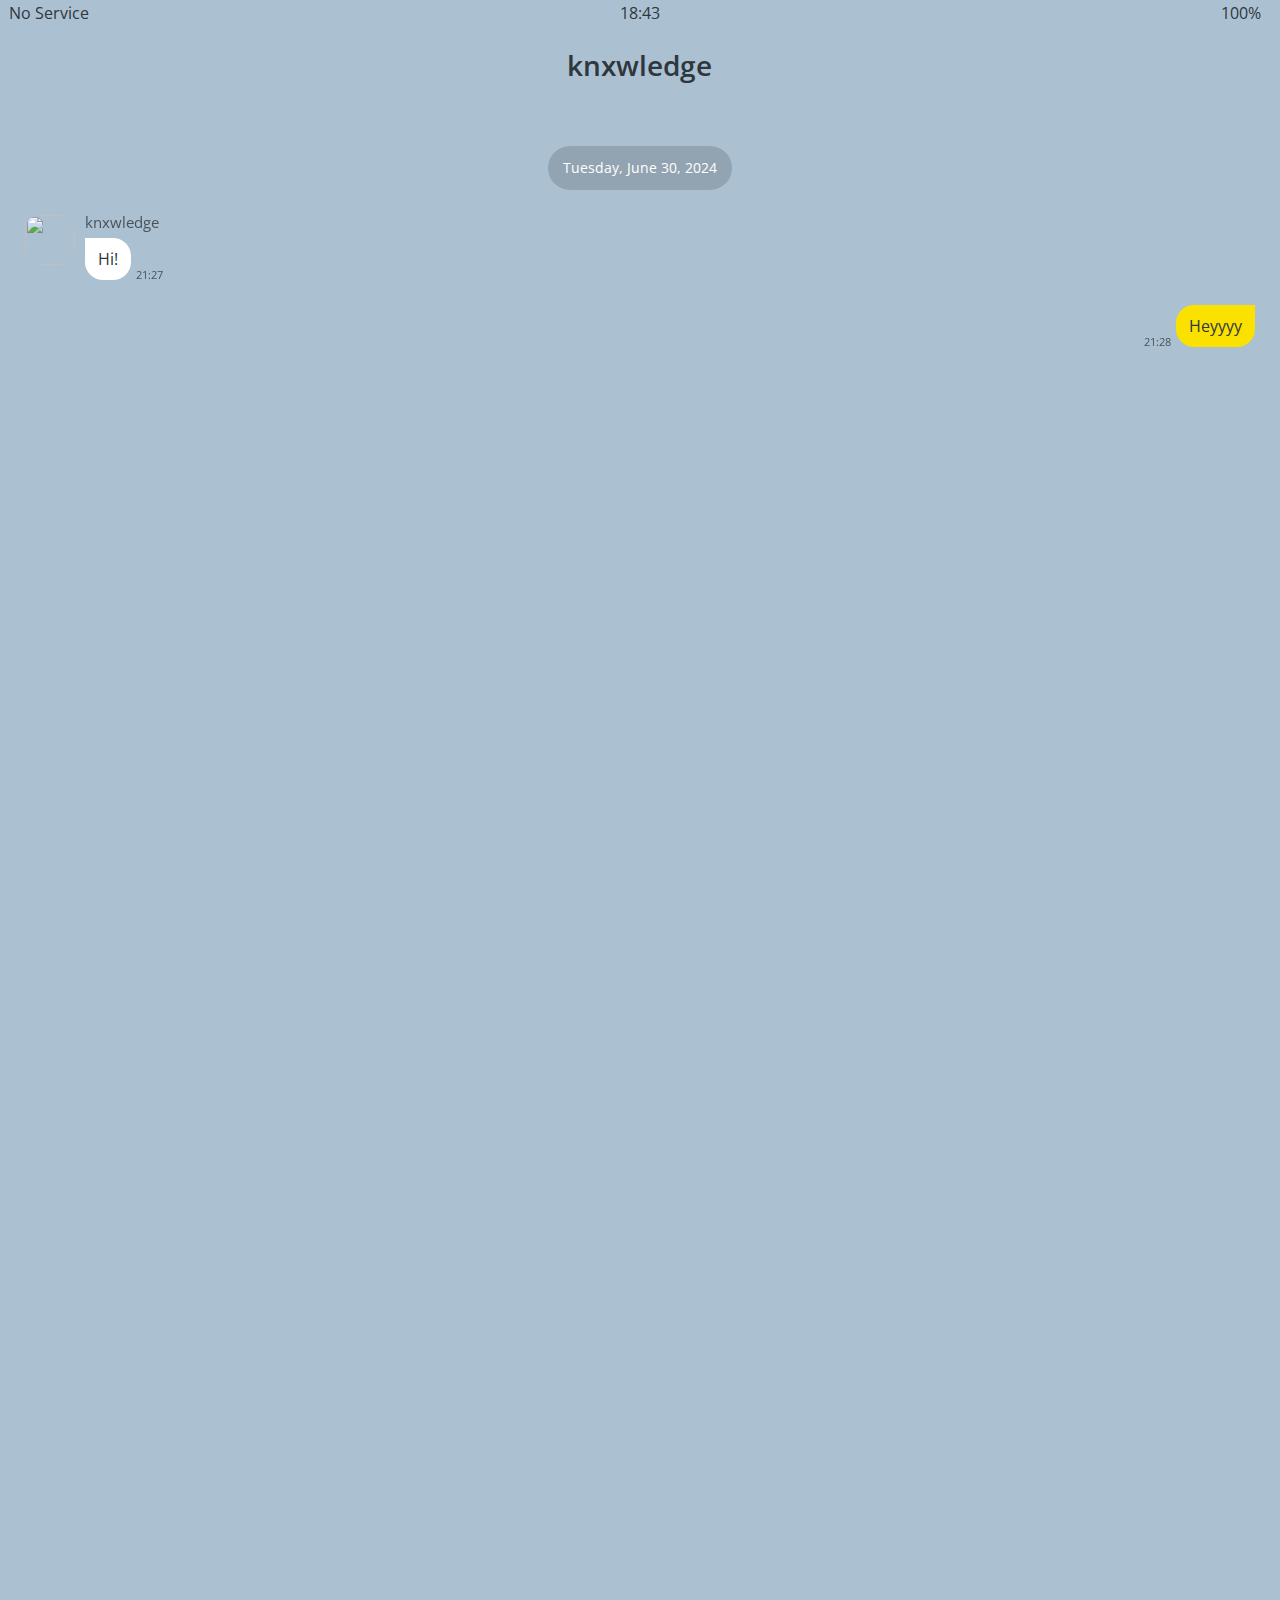
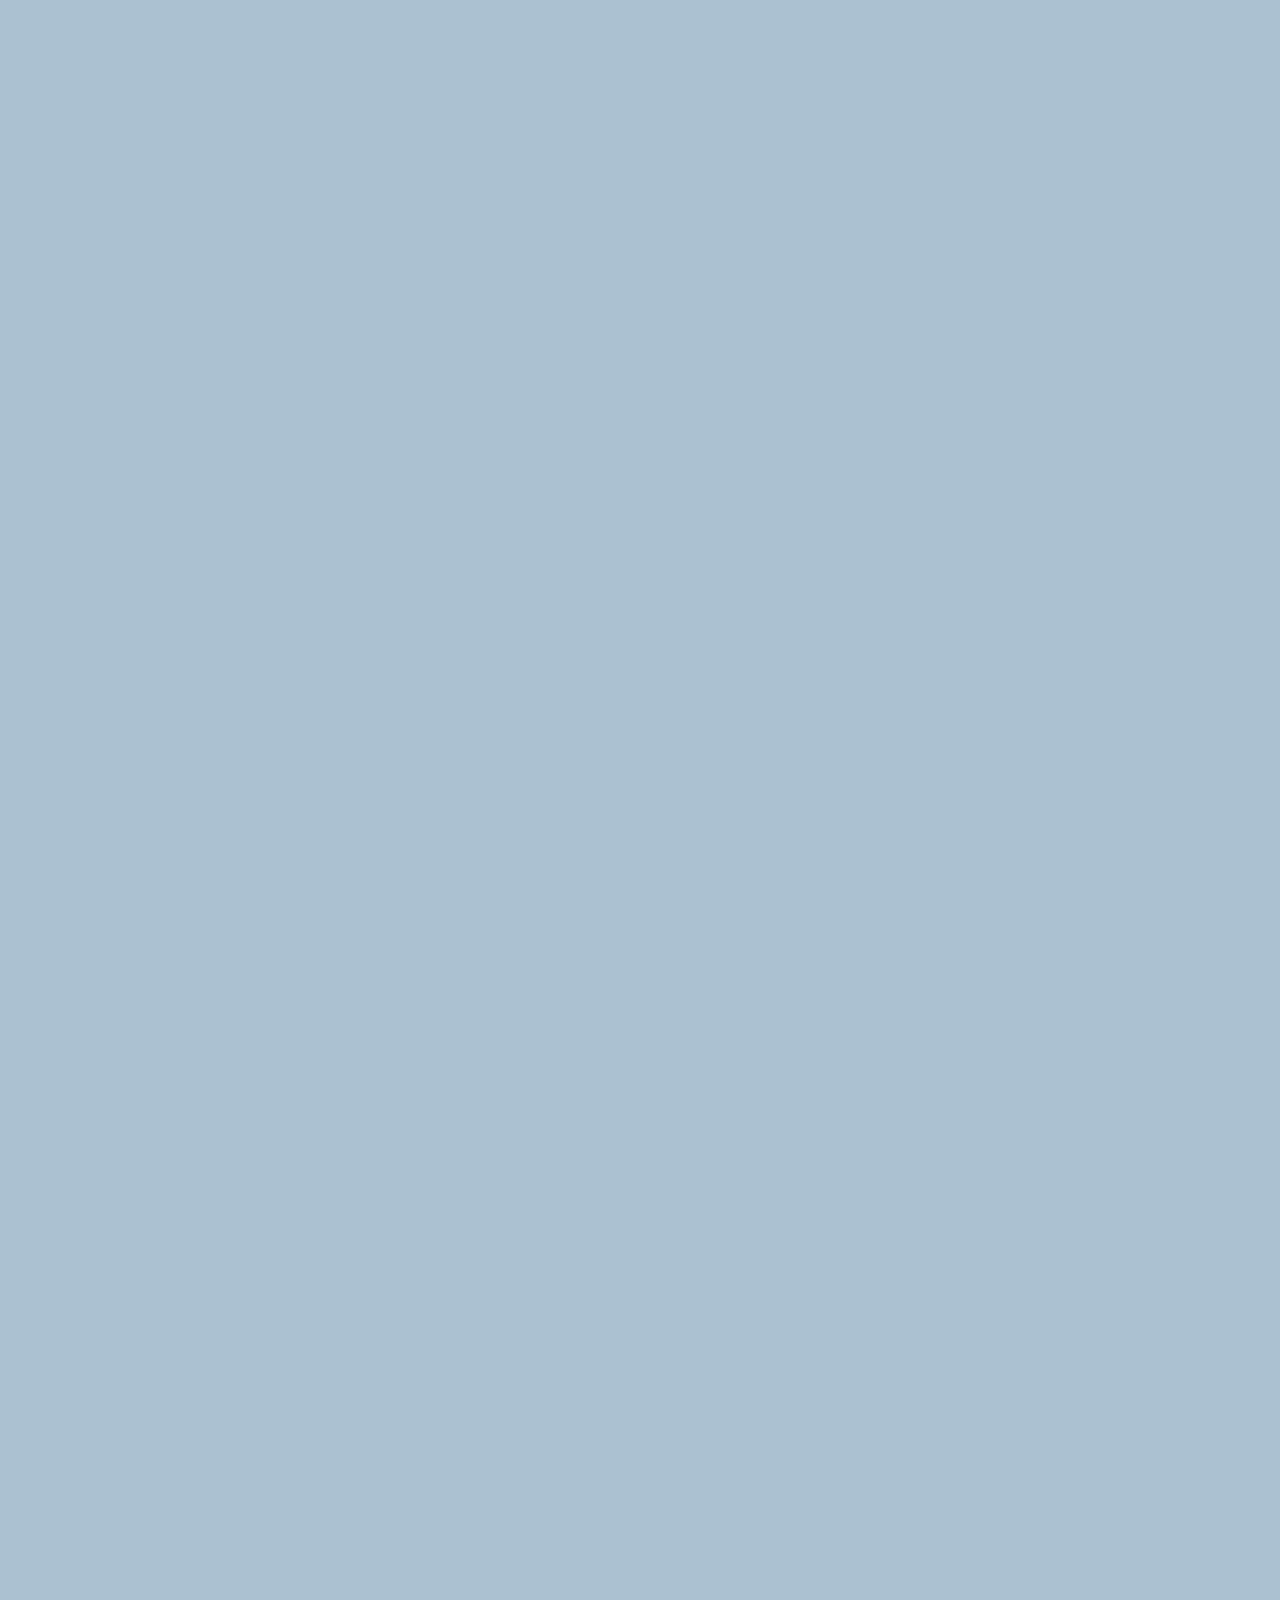
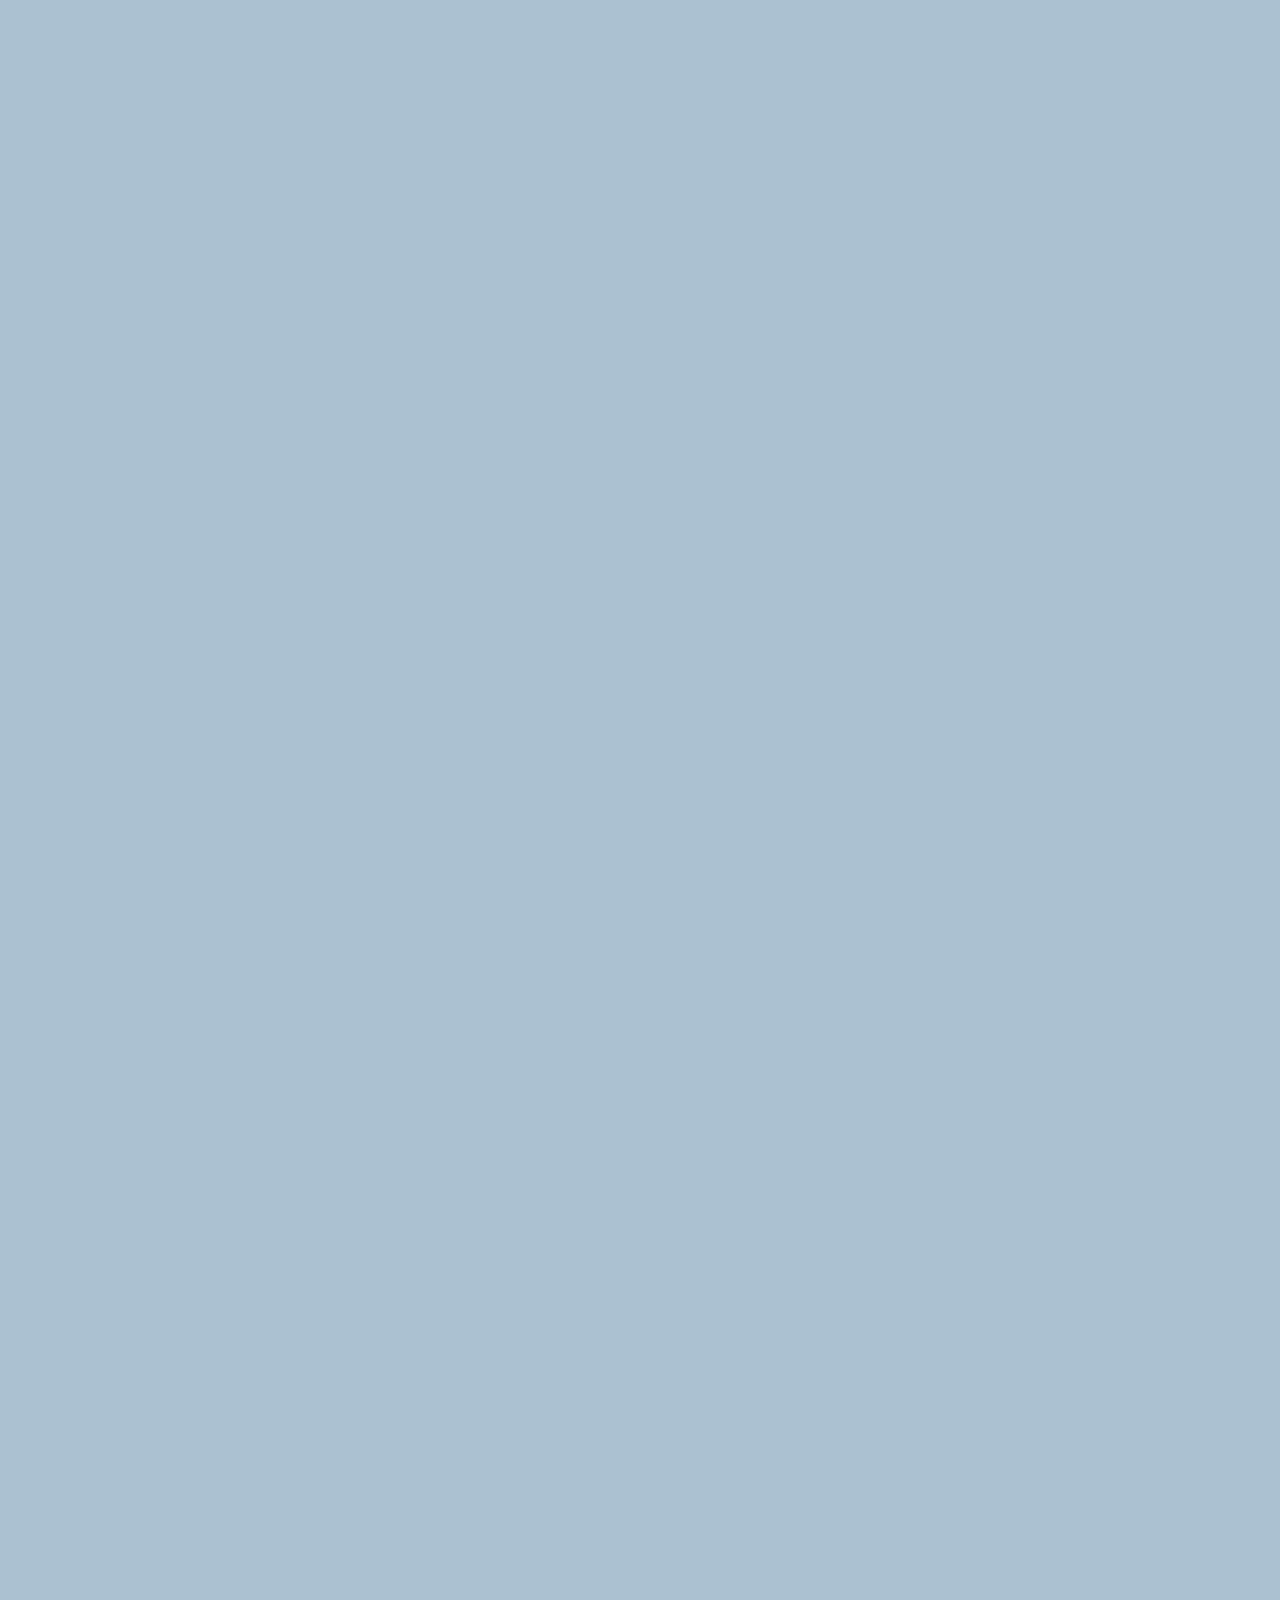
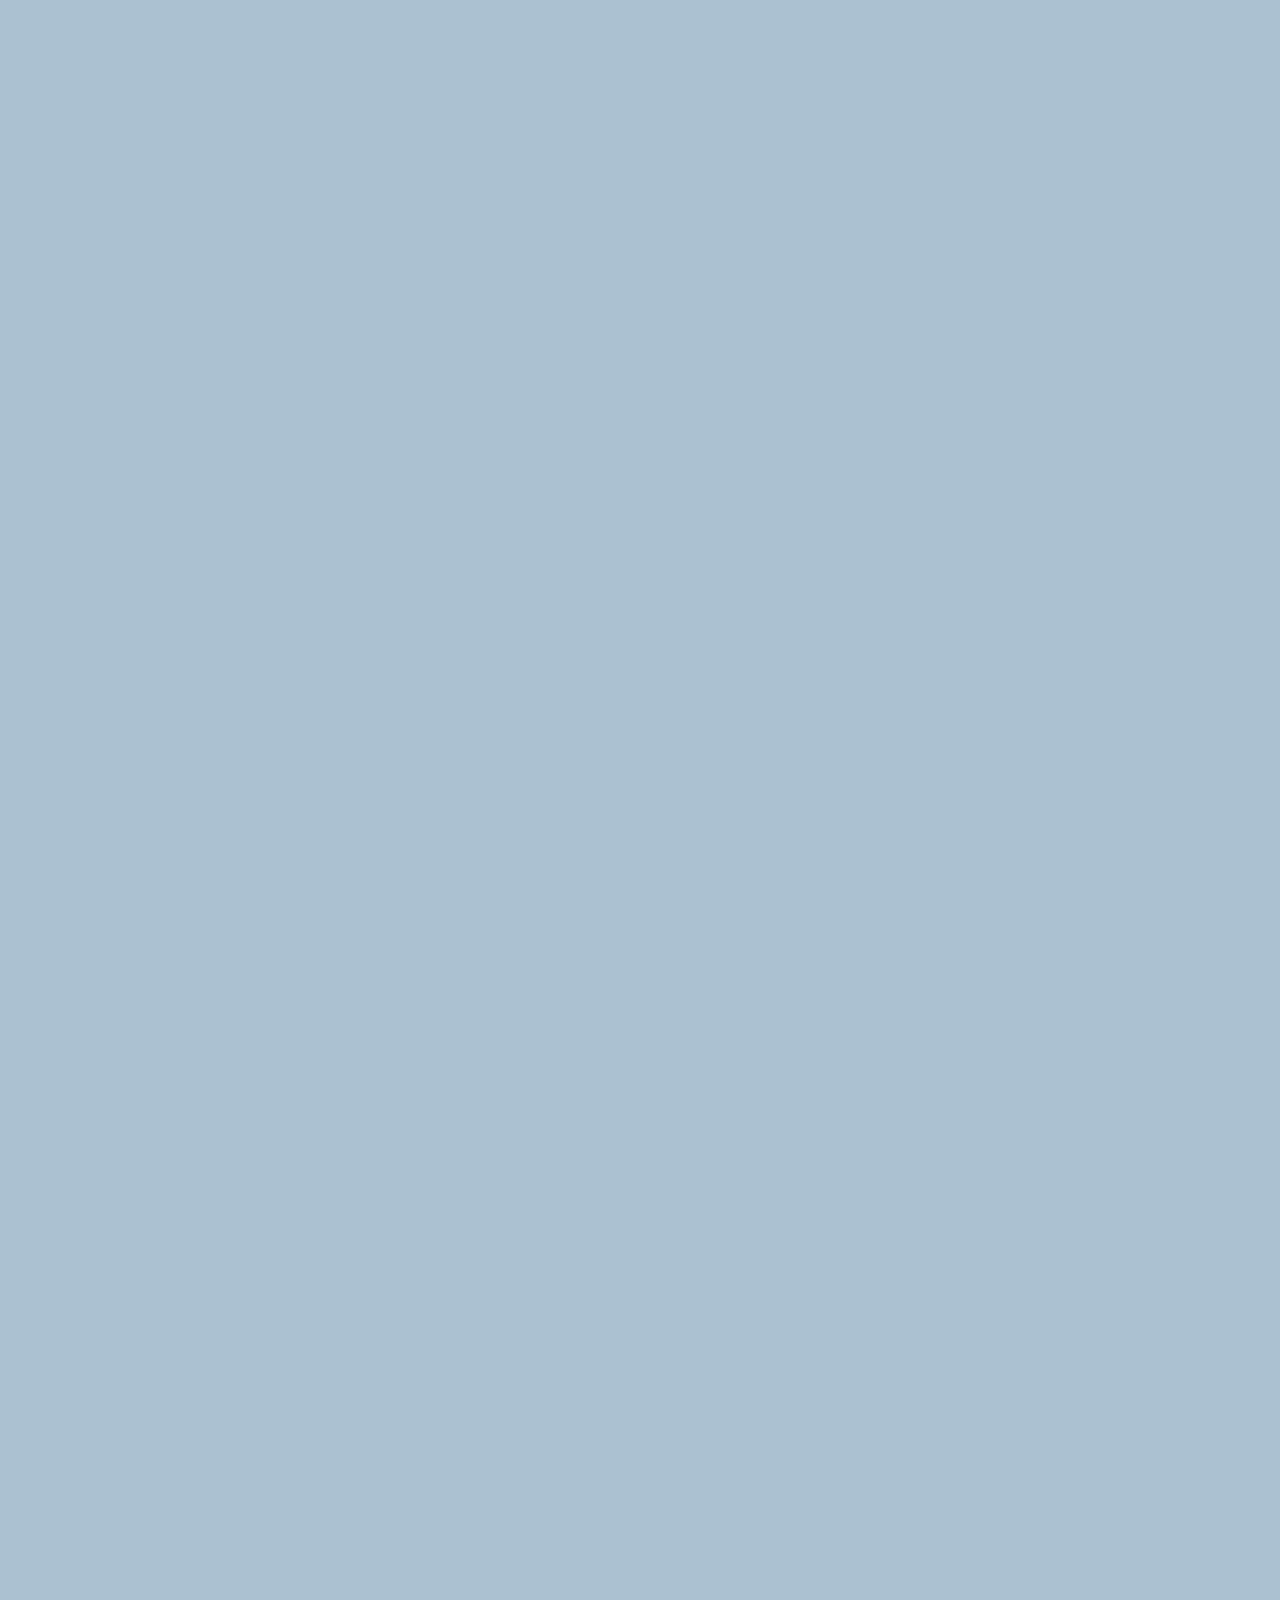
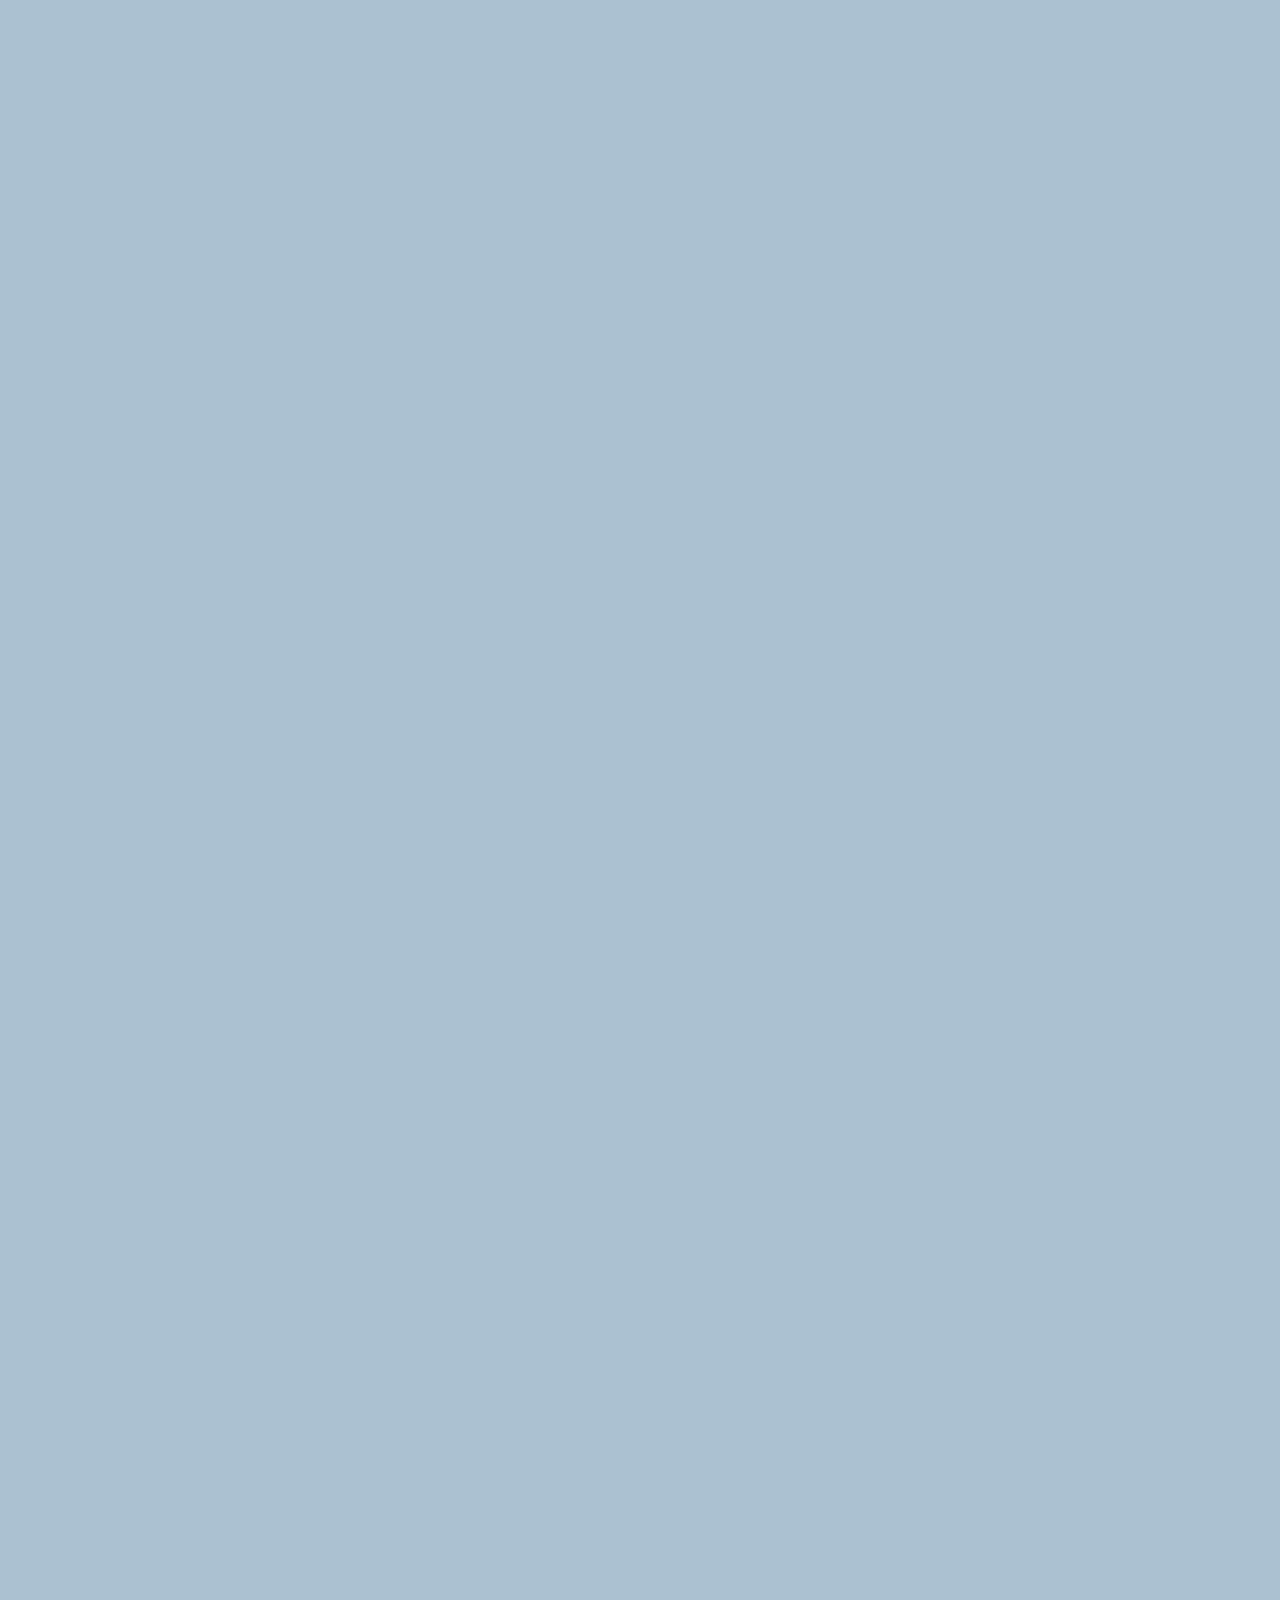
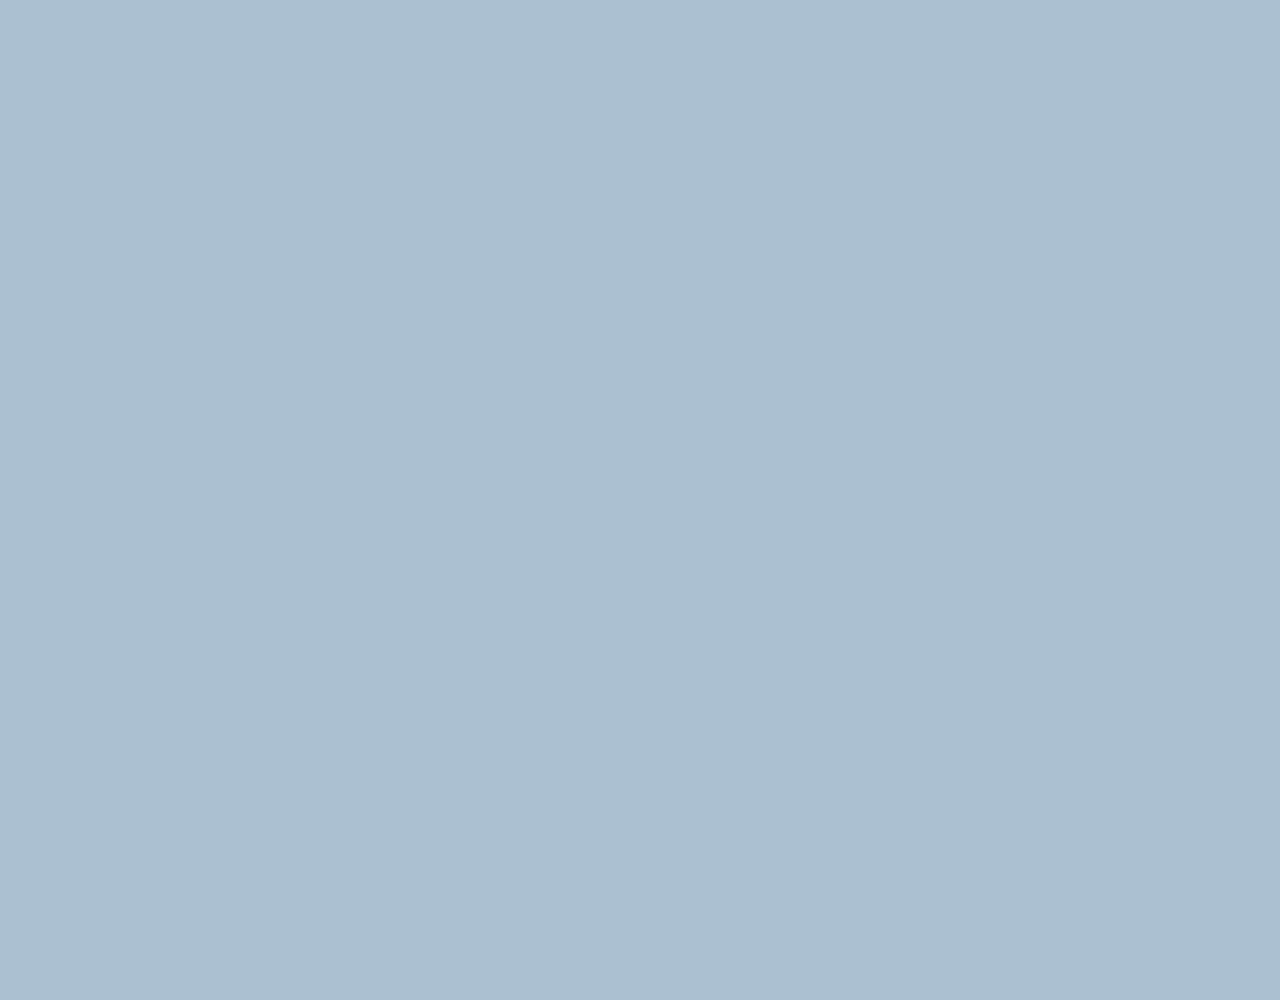
==== chat.html @ a61d0a83 "msg has been made" ====
<!DOCTYPE html>
<html lang="en">
<head>
    <link rel="stylesheet" class="nav" href="css/styles.css">
    <meta charset="UTF-8">
    <meta name="viewport" content="width=device-width, initial-scale=1.0">
    <title>chat - Kokoa Clone</title>
</head>
<body id="chat-screen">
    <div class="status-bar">
        <div class="status-bar__column">
            <span>No Service</span>
            <i class="fa-solid fa-wifi"></i>
    </div>
        <div class="status-bar__column">
            <span>18:43</span>
            <!--real clock-->
        </div>
        <div class="status-bar__column">
            <span>100%</span>
            <i class="fa-solid fa-battery-full fa-lg"></i>
            <i class="fa-solid fa-bolt-lightning"></i>
        </div> 
    </div>

    <header class="alt-header">
        <div class="alt-header__column">
            <a href="javascript:history.back();">
                <i class="fa-solid fa-angle-left fa-2x"></i>
            </a>
        </div>
        <div class="alt-header__column">
            <h1 class="alt-header__title">knxwledge</h1>
        </div>
        <div class="alt-header__column">
            <span><i class="fa-solid fa-magnifying-glass fa-2x"></i></span>
            <span><i class="fa-solid fa-bars fa-2x"></i></span>
        </div>
    </header>
    <main class="main-screen main-chat">
        <div class="chat__timestamp">
            Tuesday, June 30, 2024
        </div>
        <div class="message-row">
            <img src="http://127.0.0.1:5500/kokoa-clone_practice/screenshots/Knxwledge-Street-Fighter-2000x1270-1-1392x884.jpg">
            <div class="message-row__content">
                <span class="message__author">knxwledge</span>
                <div class="message__info">
                    <span class="message__bubble">Hi!</span>
                    <span class="message__time">21:27</span>
                </div>
            </div>
        </div>

        <div class="message-row message-row--own">
            <div class="message-row__content">
                <div class="message__info">
                    <span class="message__bubble">Heyyyy</span>
                    <span class="message__time">21:28</span>
                </div>
            </div>
        </div>
    </main>


    <script src="https://kit.fontawesome.com/2cb872ecbb.js" 
    crossorigin="anonymous"></script>
</body>
</html>
---- css/styles.css ----
@import url("https://fonts.googleapis.com/css2?family=Open+Sans:ital,wght@0,300..800;1,300..800&display=swap");

@import "reset.css";
@import "variables.css";
/* components */
@import "components/status-bar.css";
@import "components/nav-bar.css";
@import "components/screen-header.css";
@import "components/alt-screen-header.css";
@import "components/user-component.css";
@import "components/badge.css";
@import "components/icon-row.css";
/* screens */
@import "screens/login.css";
@import "screens/friends.css";
@import "screens/find.css";
@import "screens/more.css";
@import "screens/chat.css";
@import "screens/settings.css";

body {
    color: #2e363e;
    font-family: "Open Sans", sans-serif;
}

.main-screen {
    padding: 0px var(--horizontal-space);
}
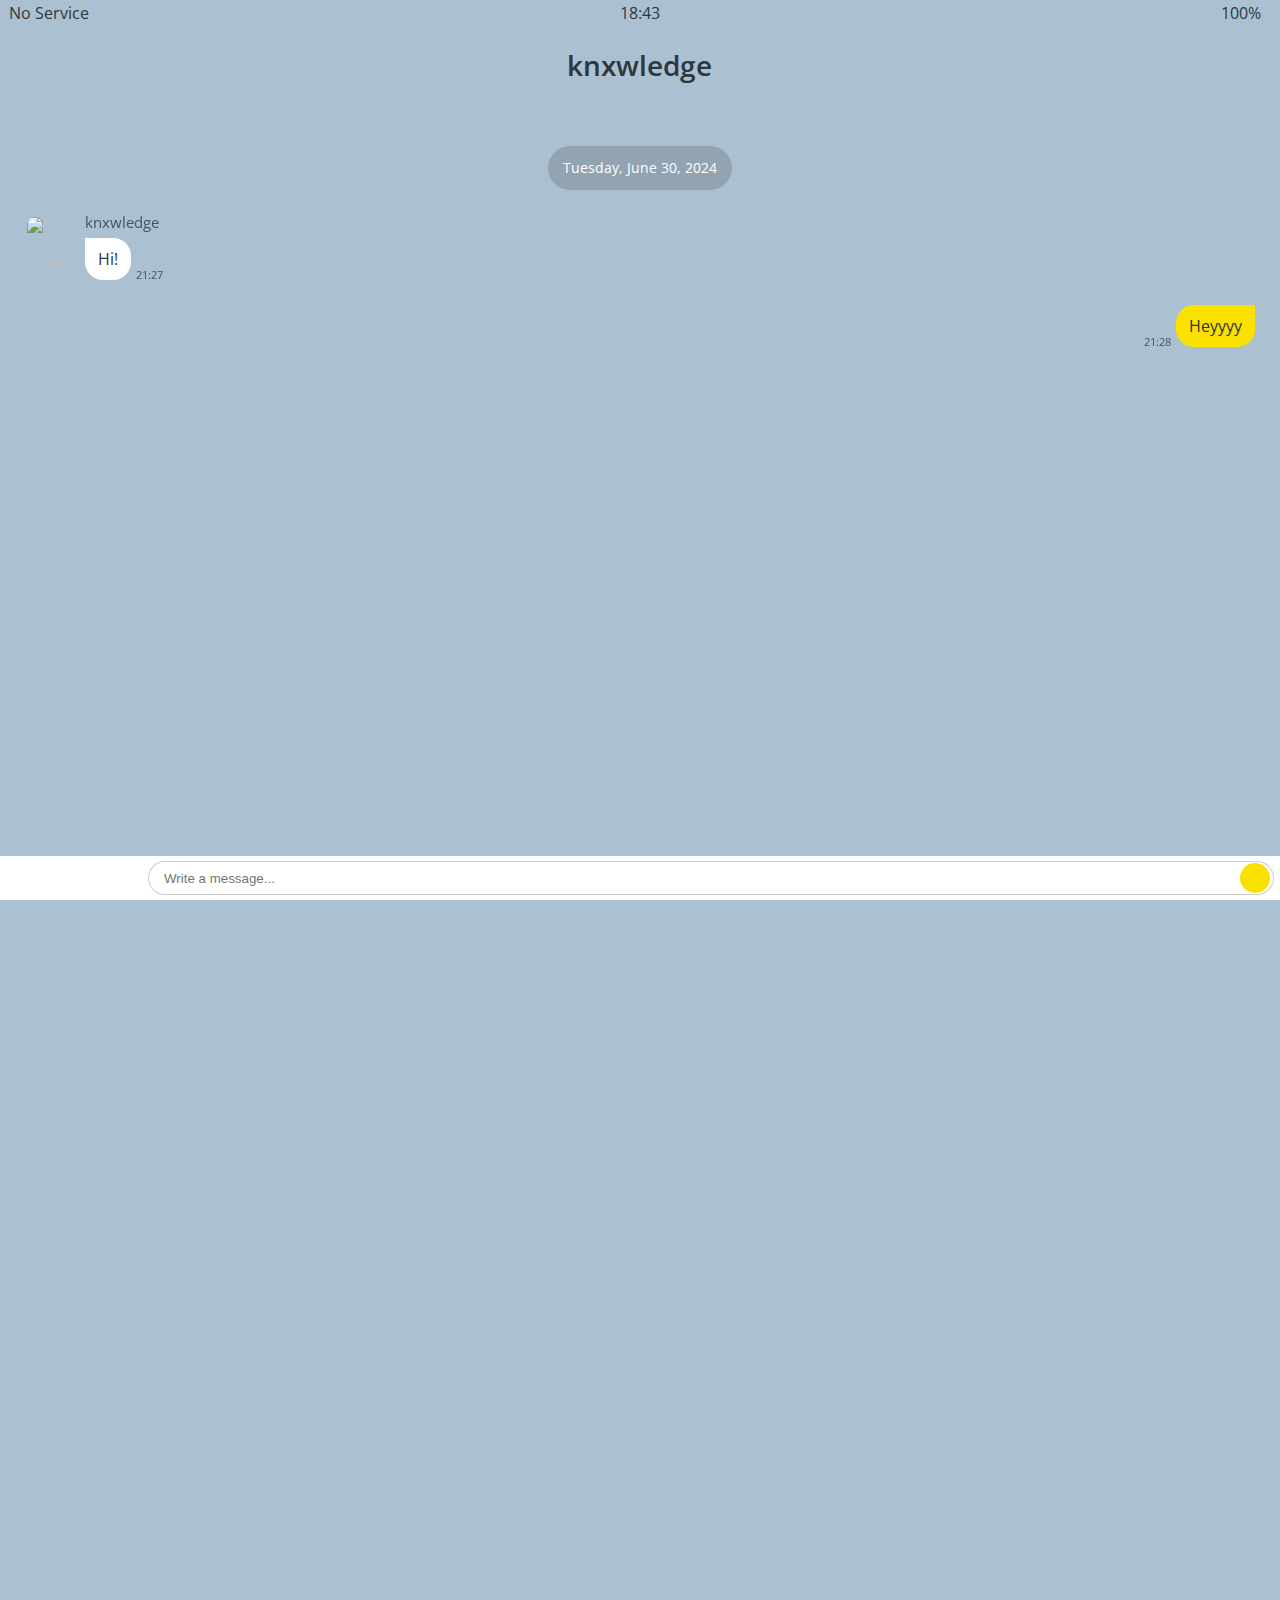
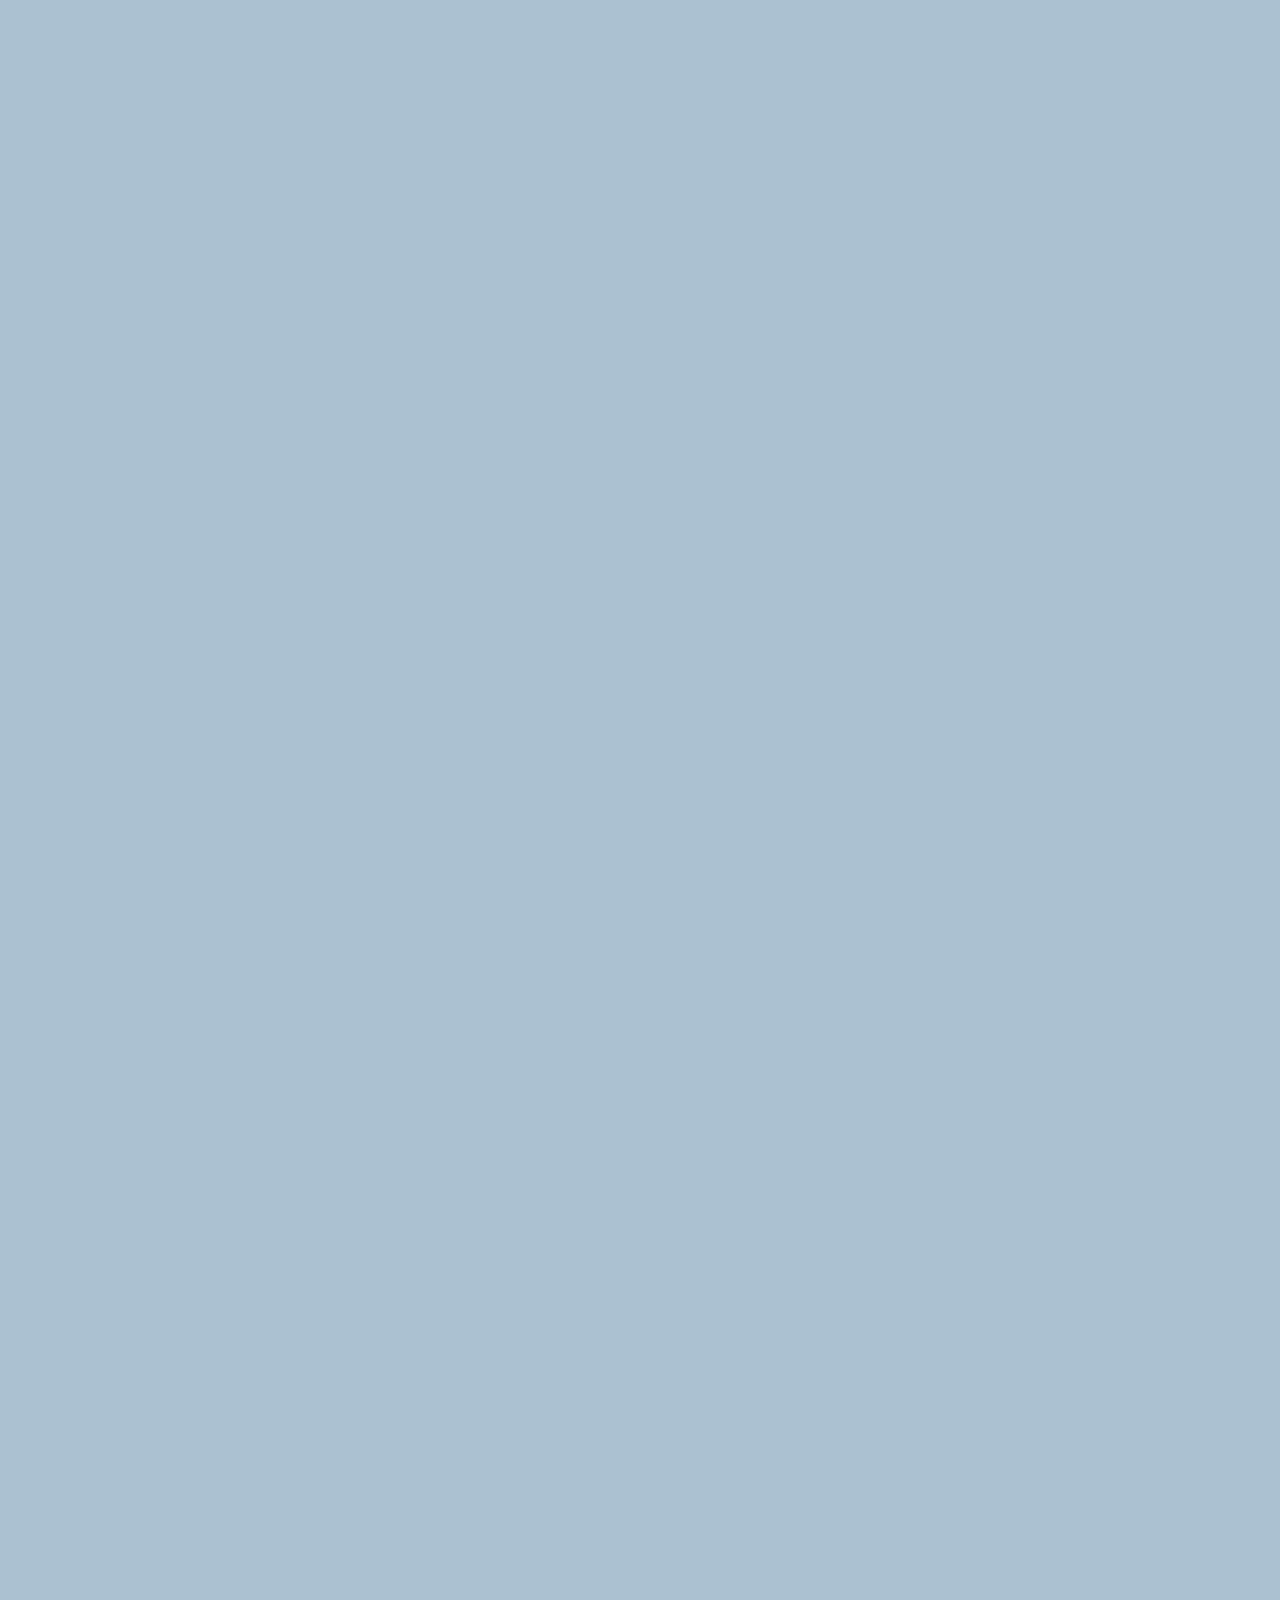
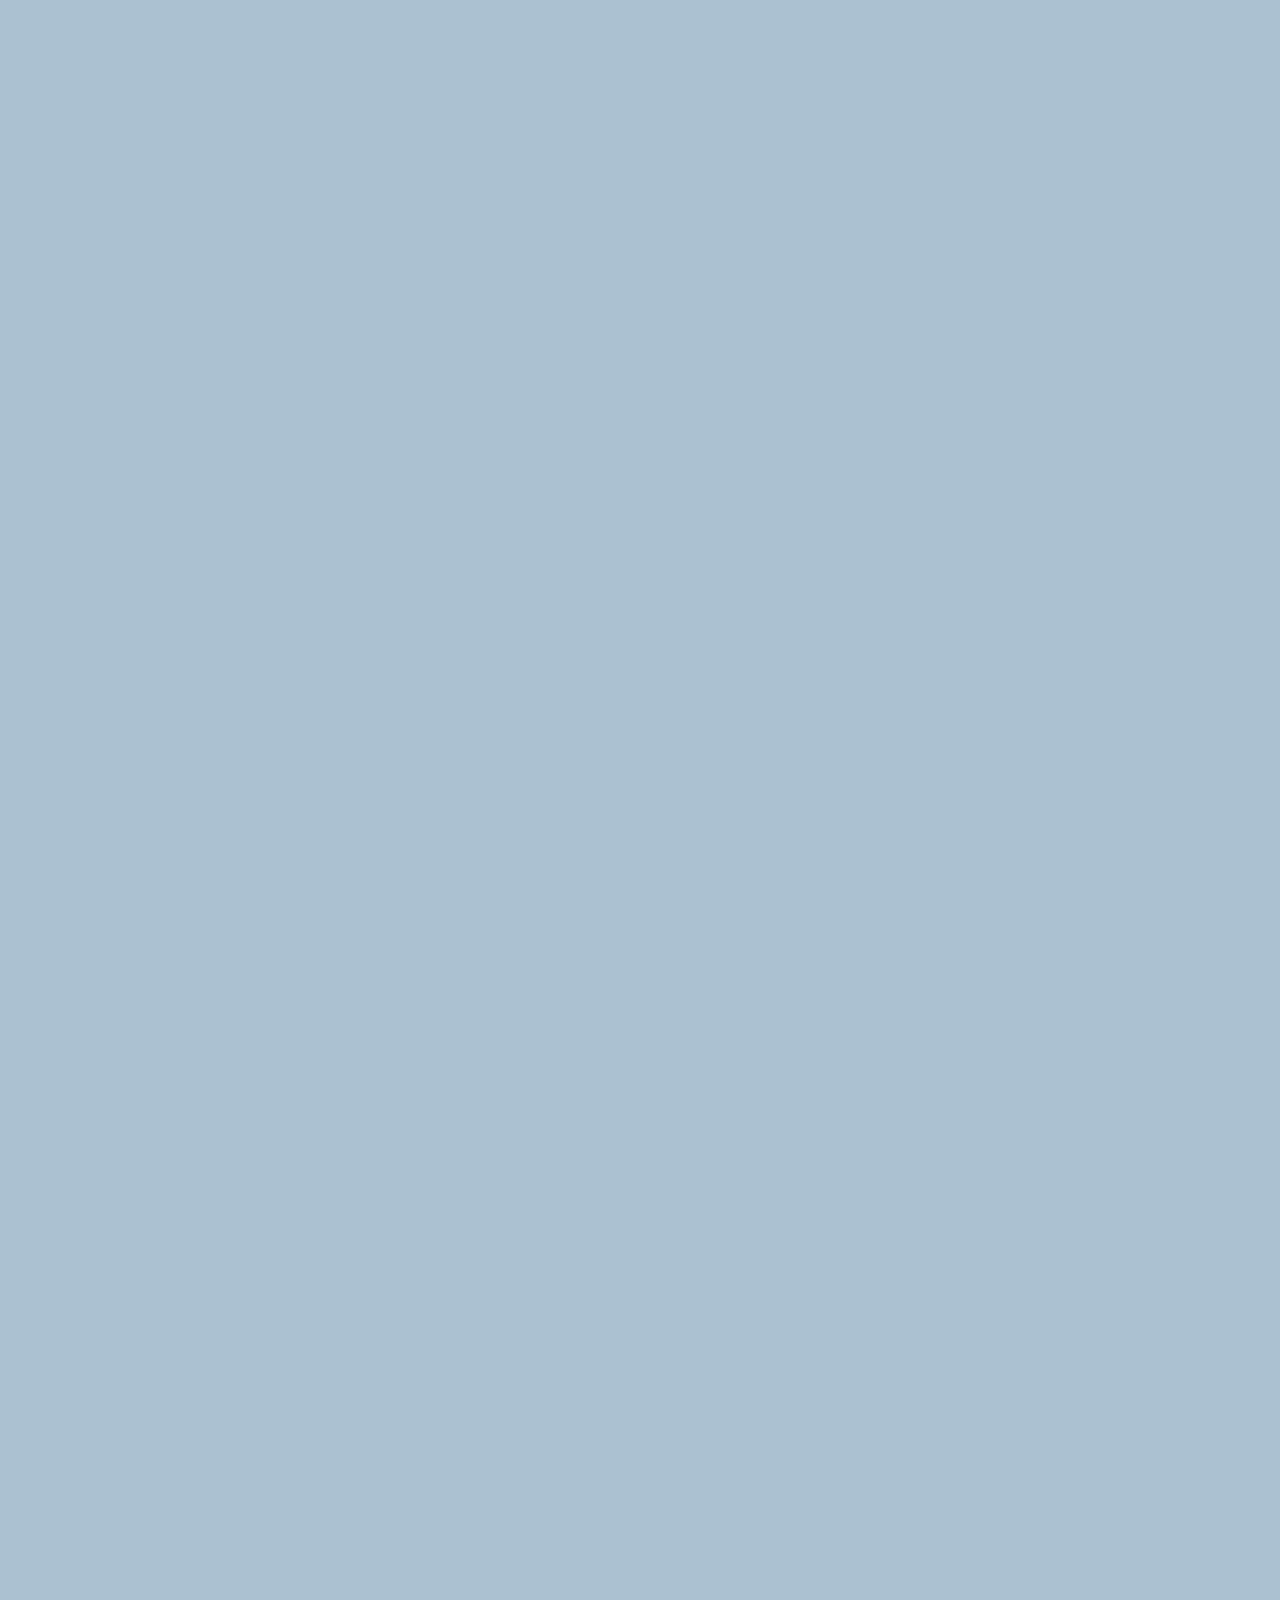
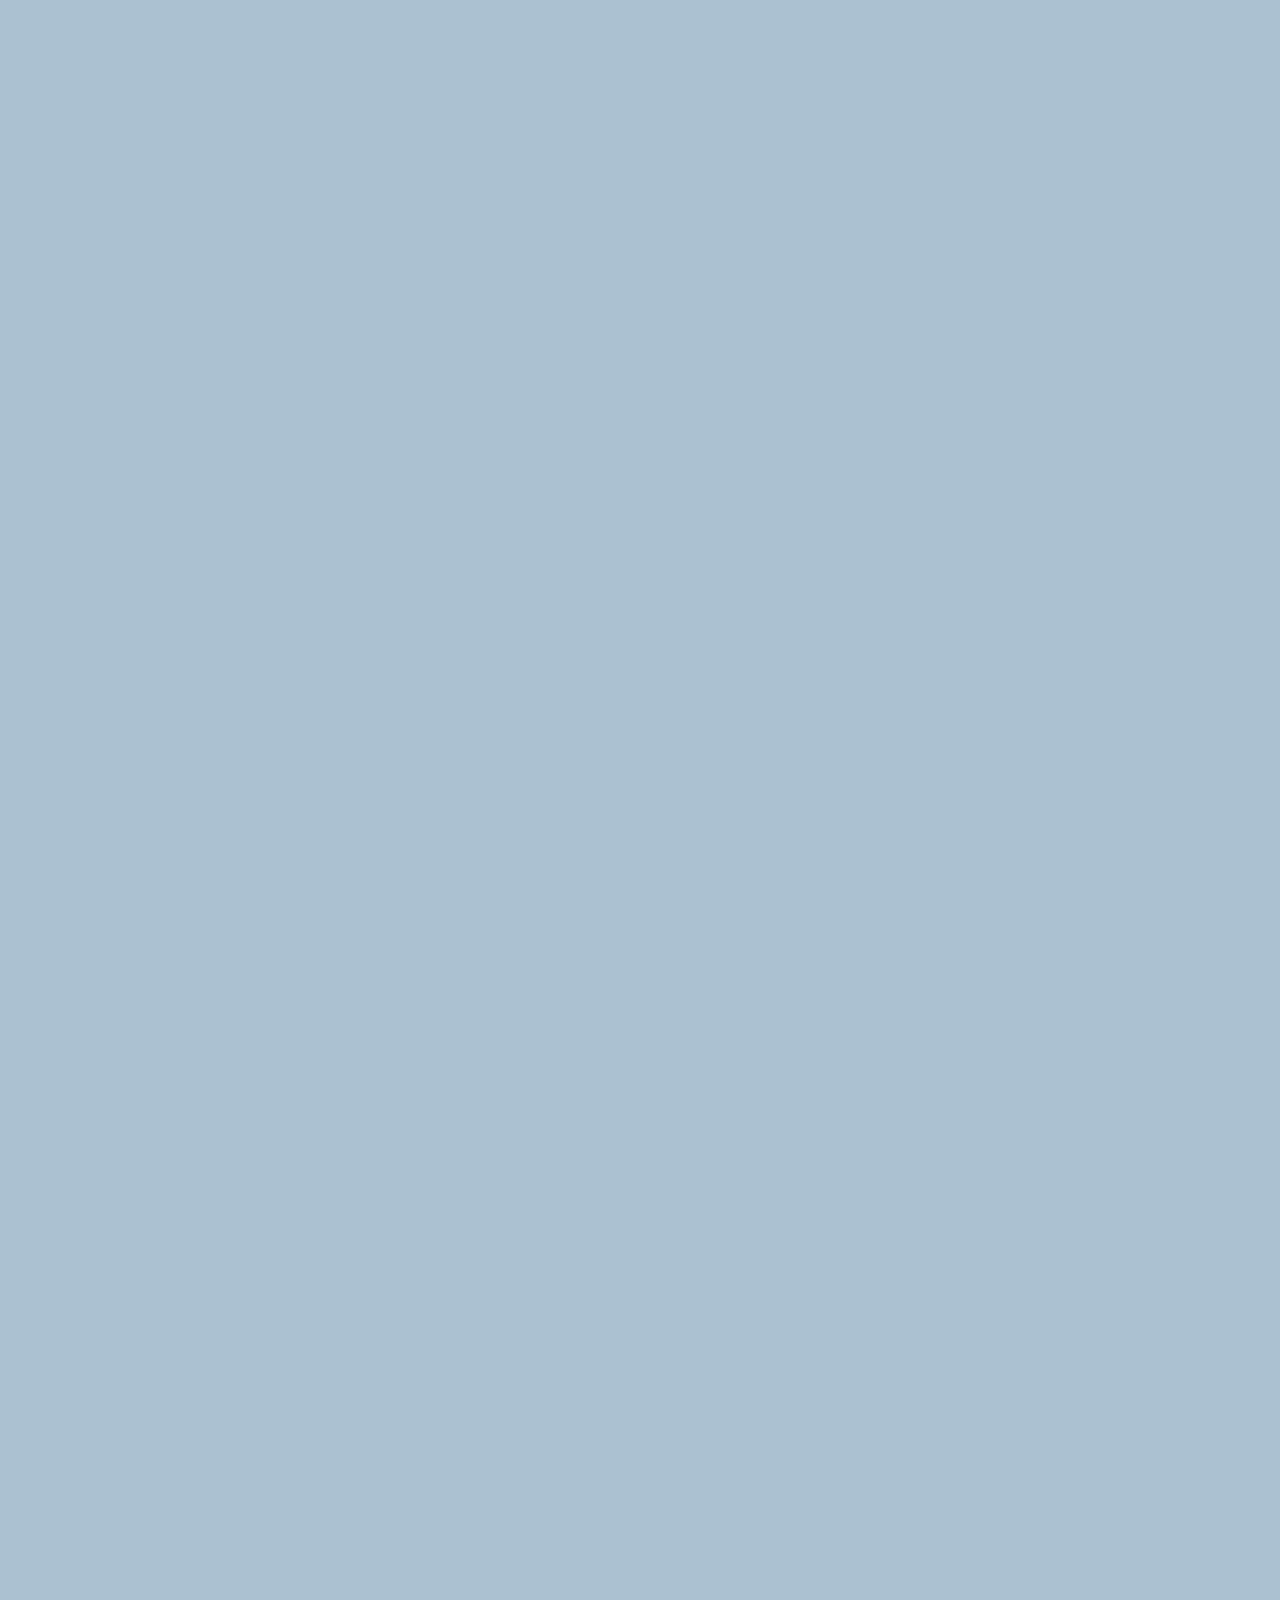
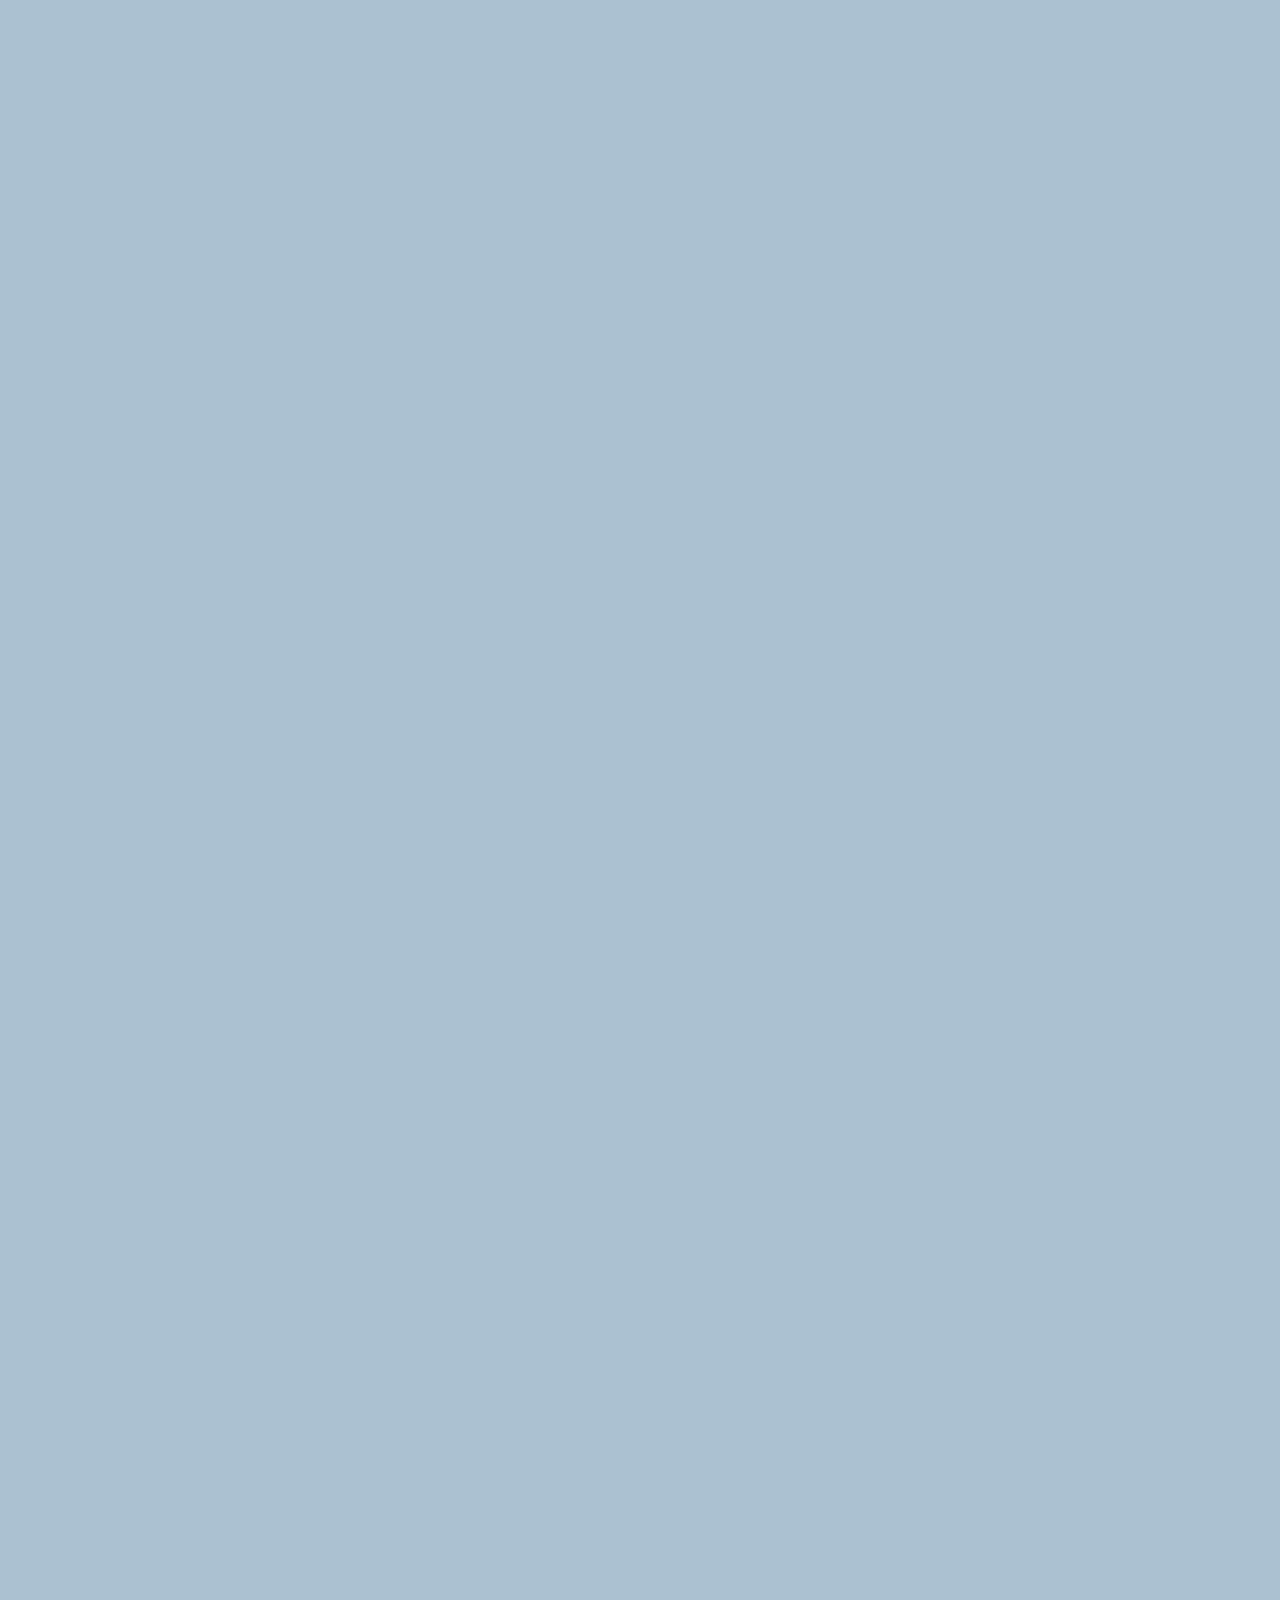
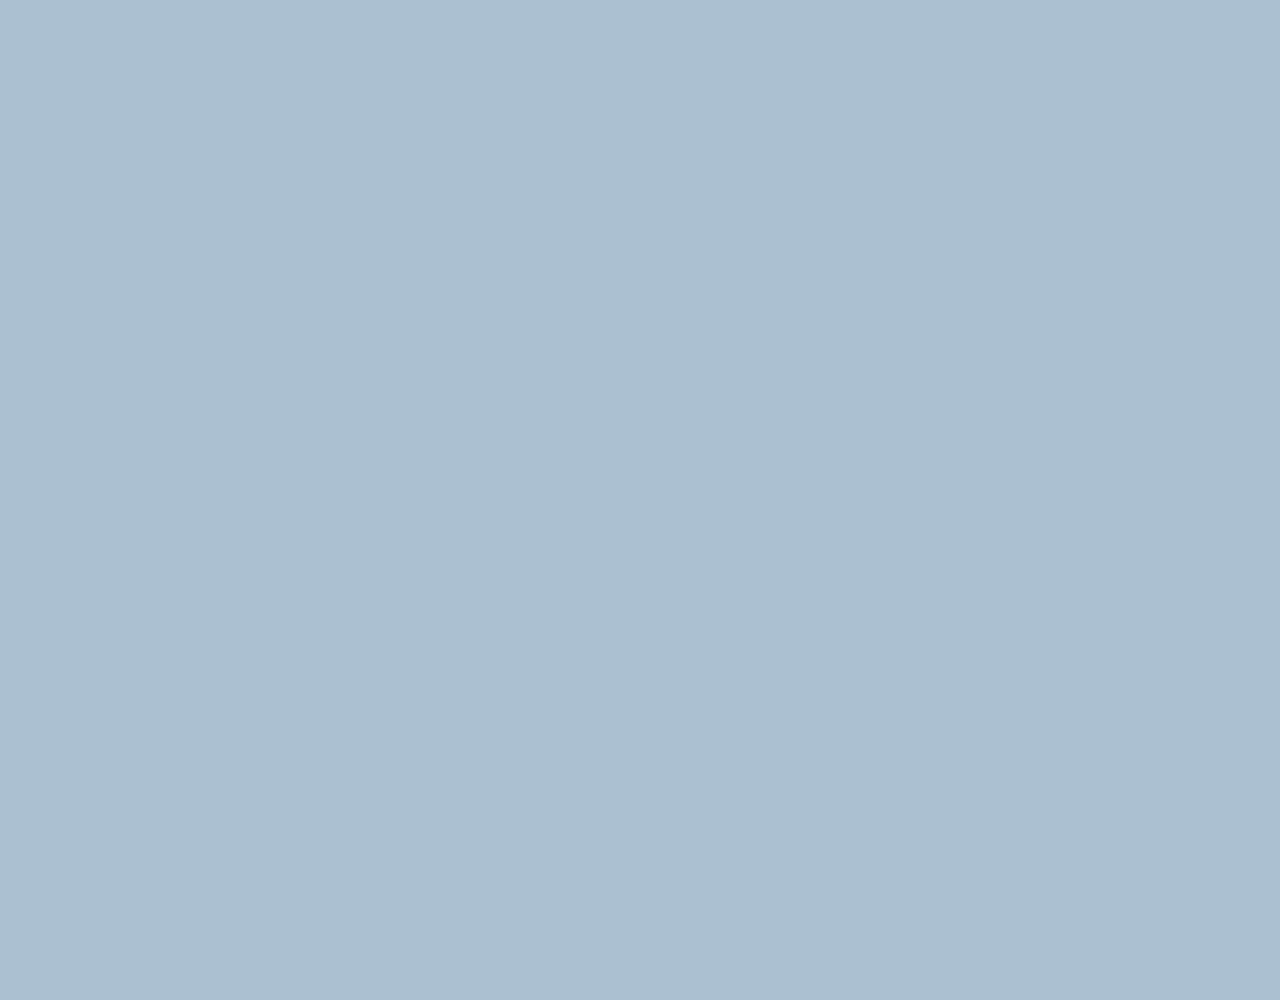
==== commit ec11532b: "chats and splash screen" ====
--- a/chat.html
+++ b/chat.html
@@ -62,6 +62,19 @@
         </div>
     </main>
 
+    <form class="reply">
+        <div class="reply__column">
+            <i class="fa-regular fa-square-plus fa-lg"></i>
+        </div>
+        <div class="reply__column">
+            <input type="text" placeholder="Write a message...">
+            <i class="fa-regular fa-face-smile fa-lg"></i>
+            <button>
+                <i class="fa-solid fa-arrow-up"></i>
+            </button>
+        </div>
+    </form>
+
 
     <script src="https://kit.fontawesome.com/2cb872ecbb.js" 
     crossorigin="anonymous"></script>
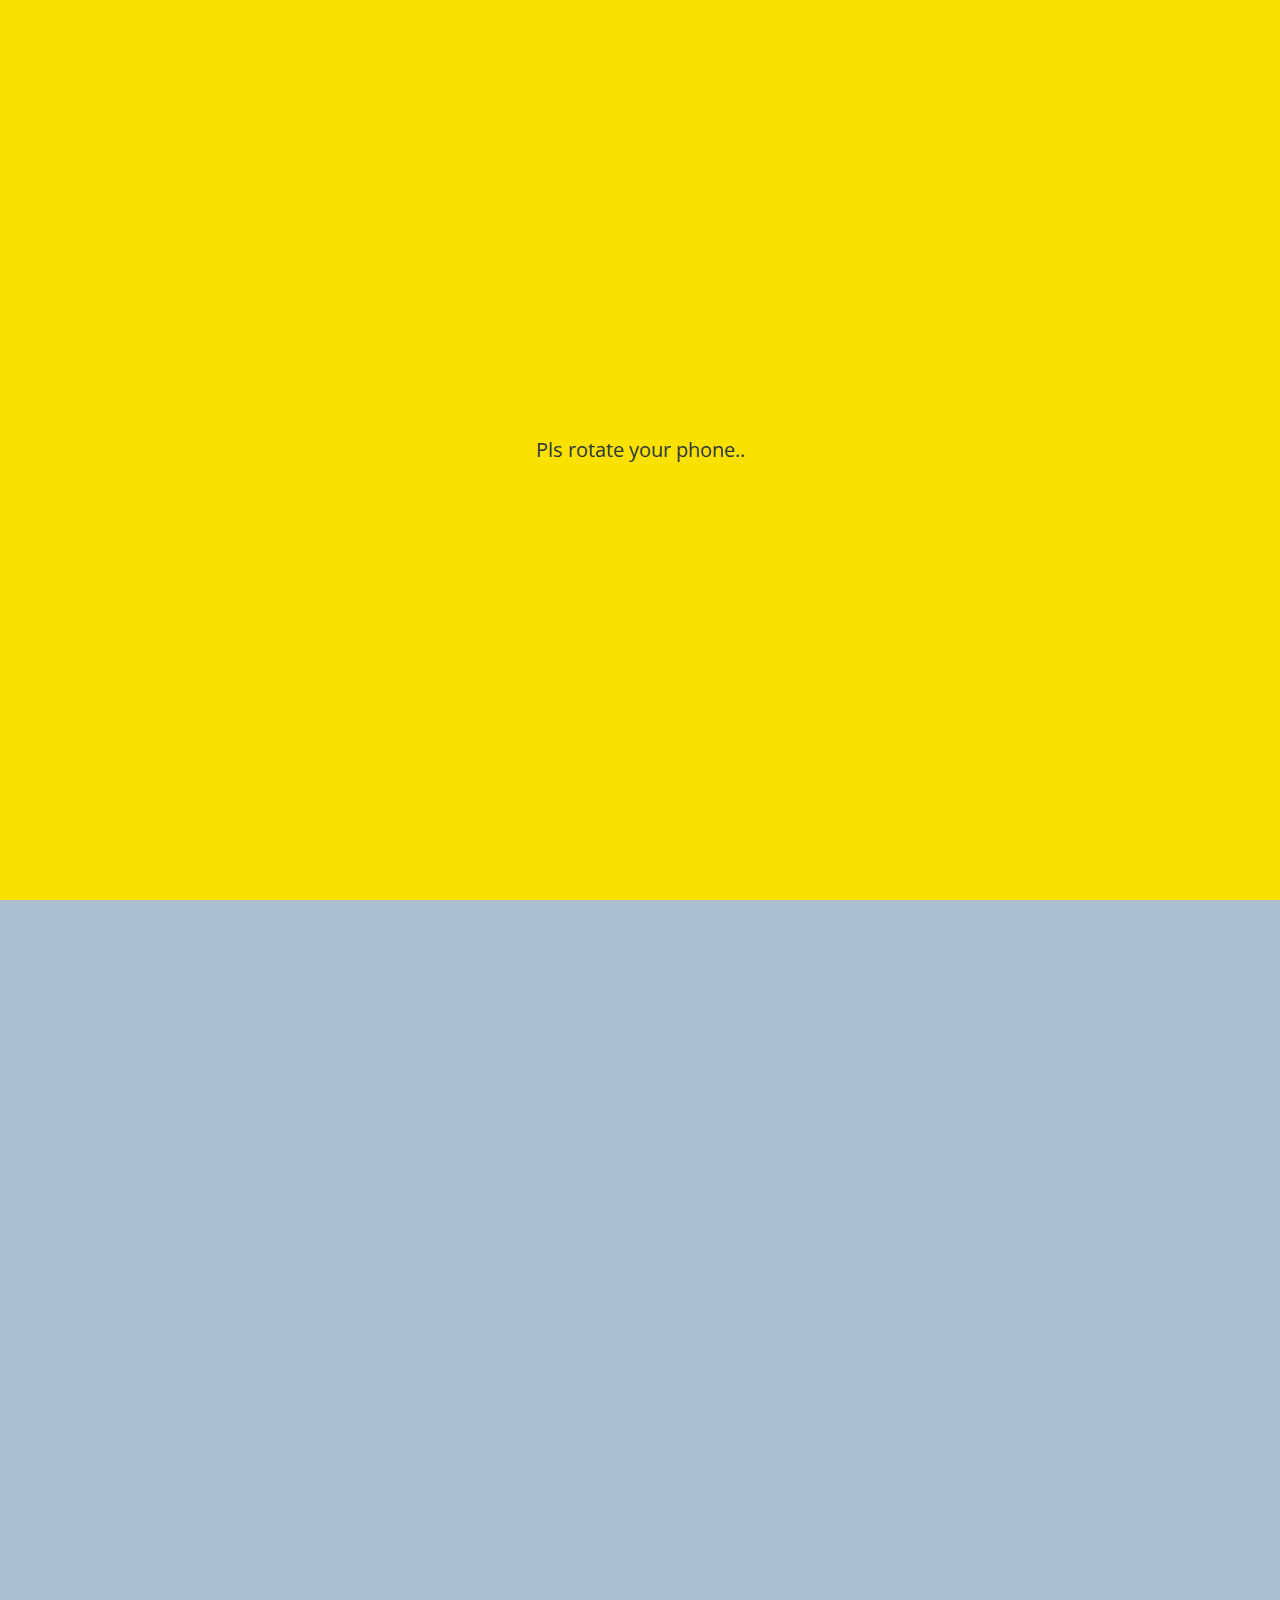
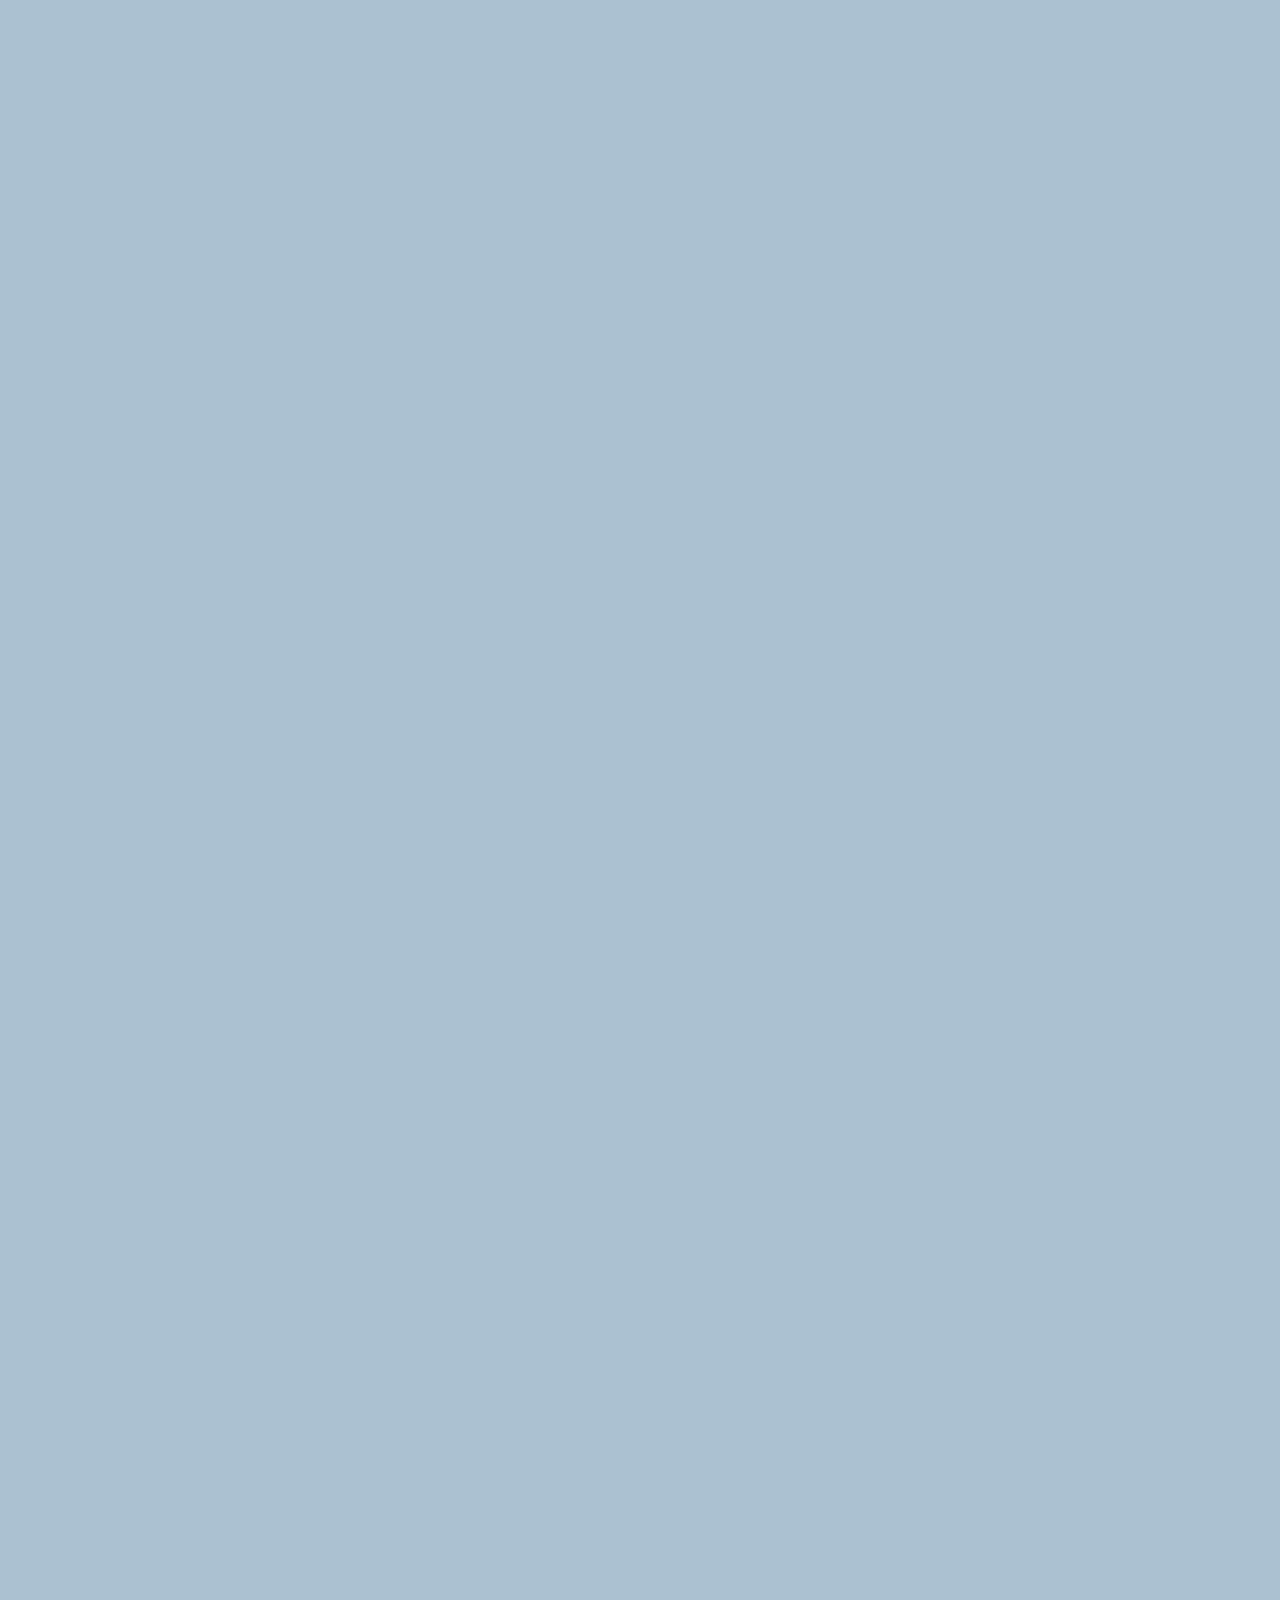
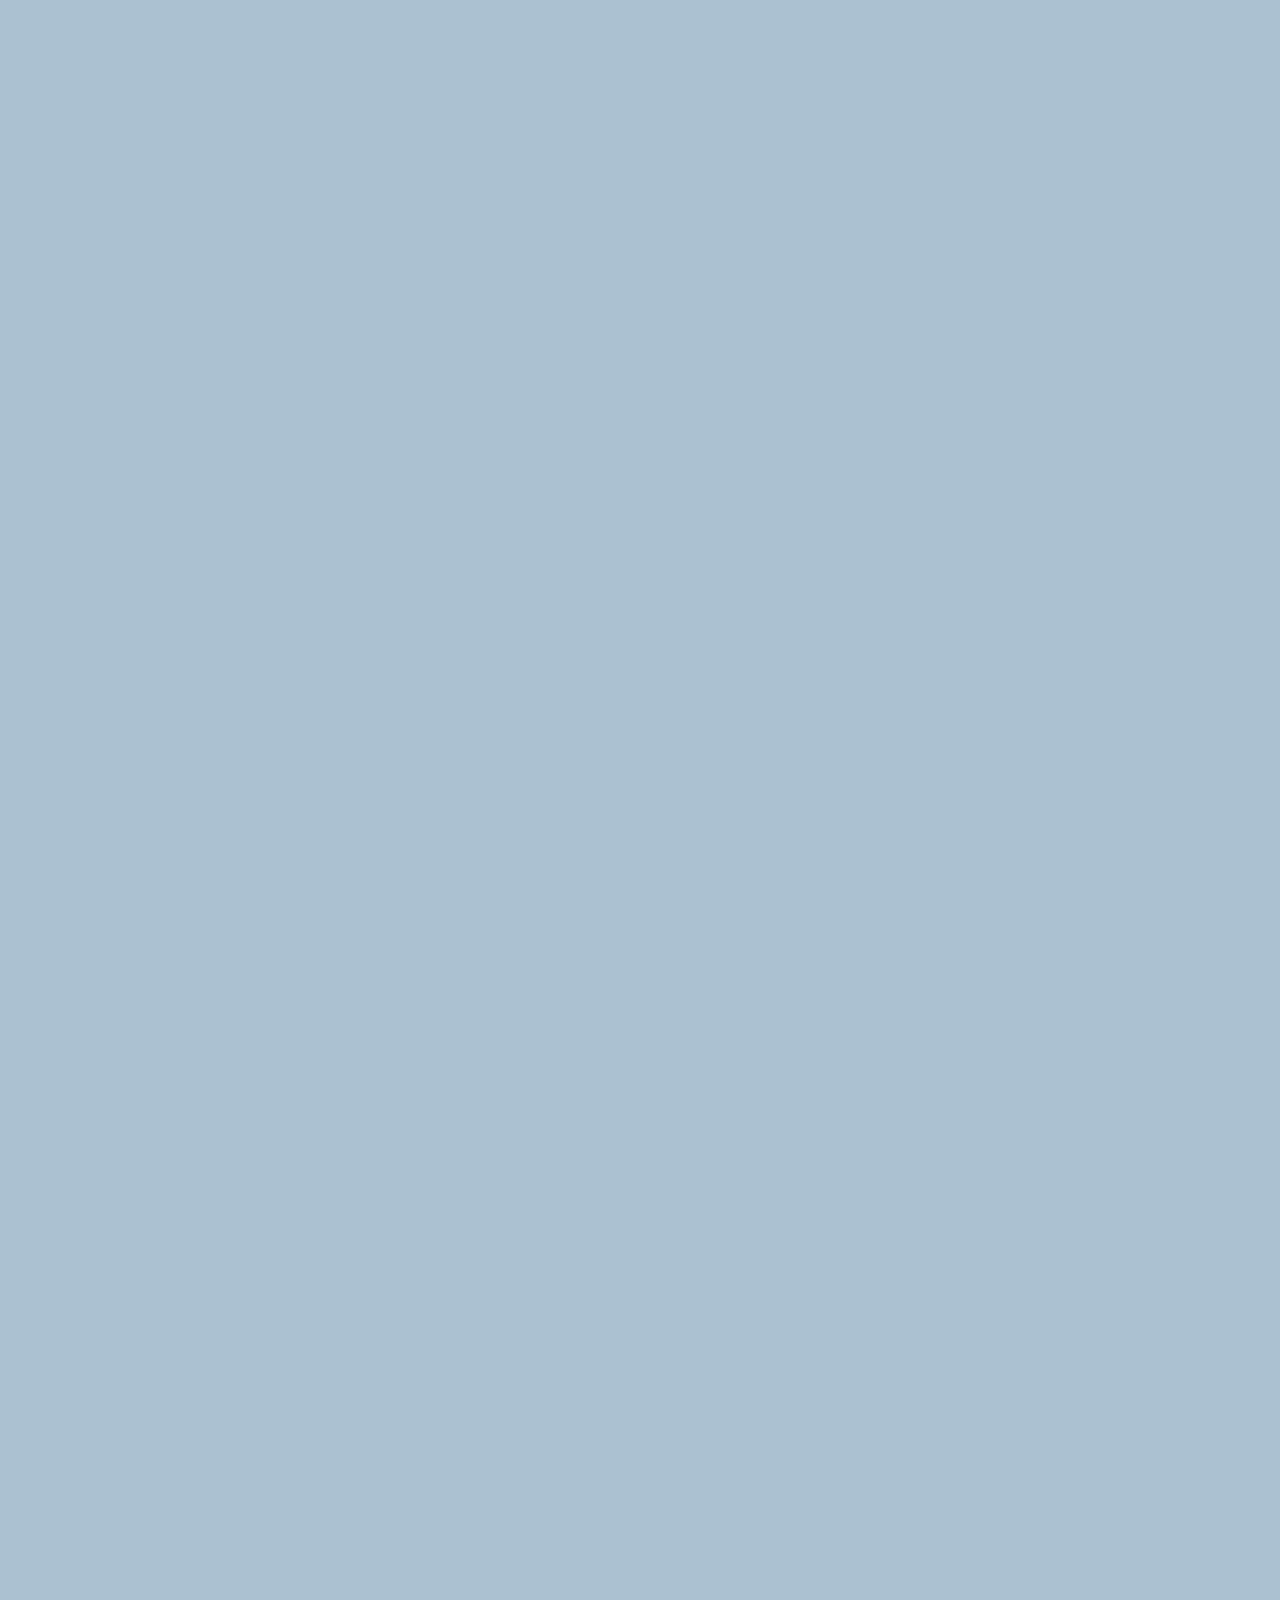
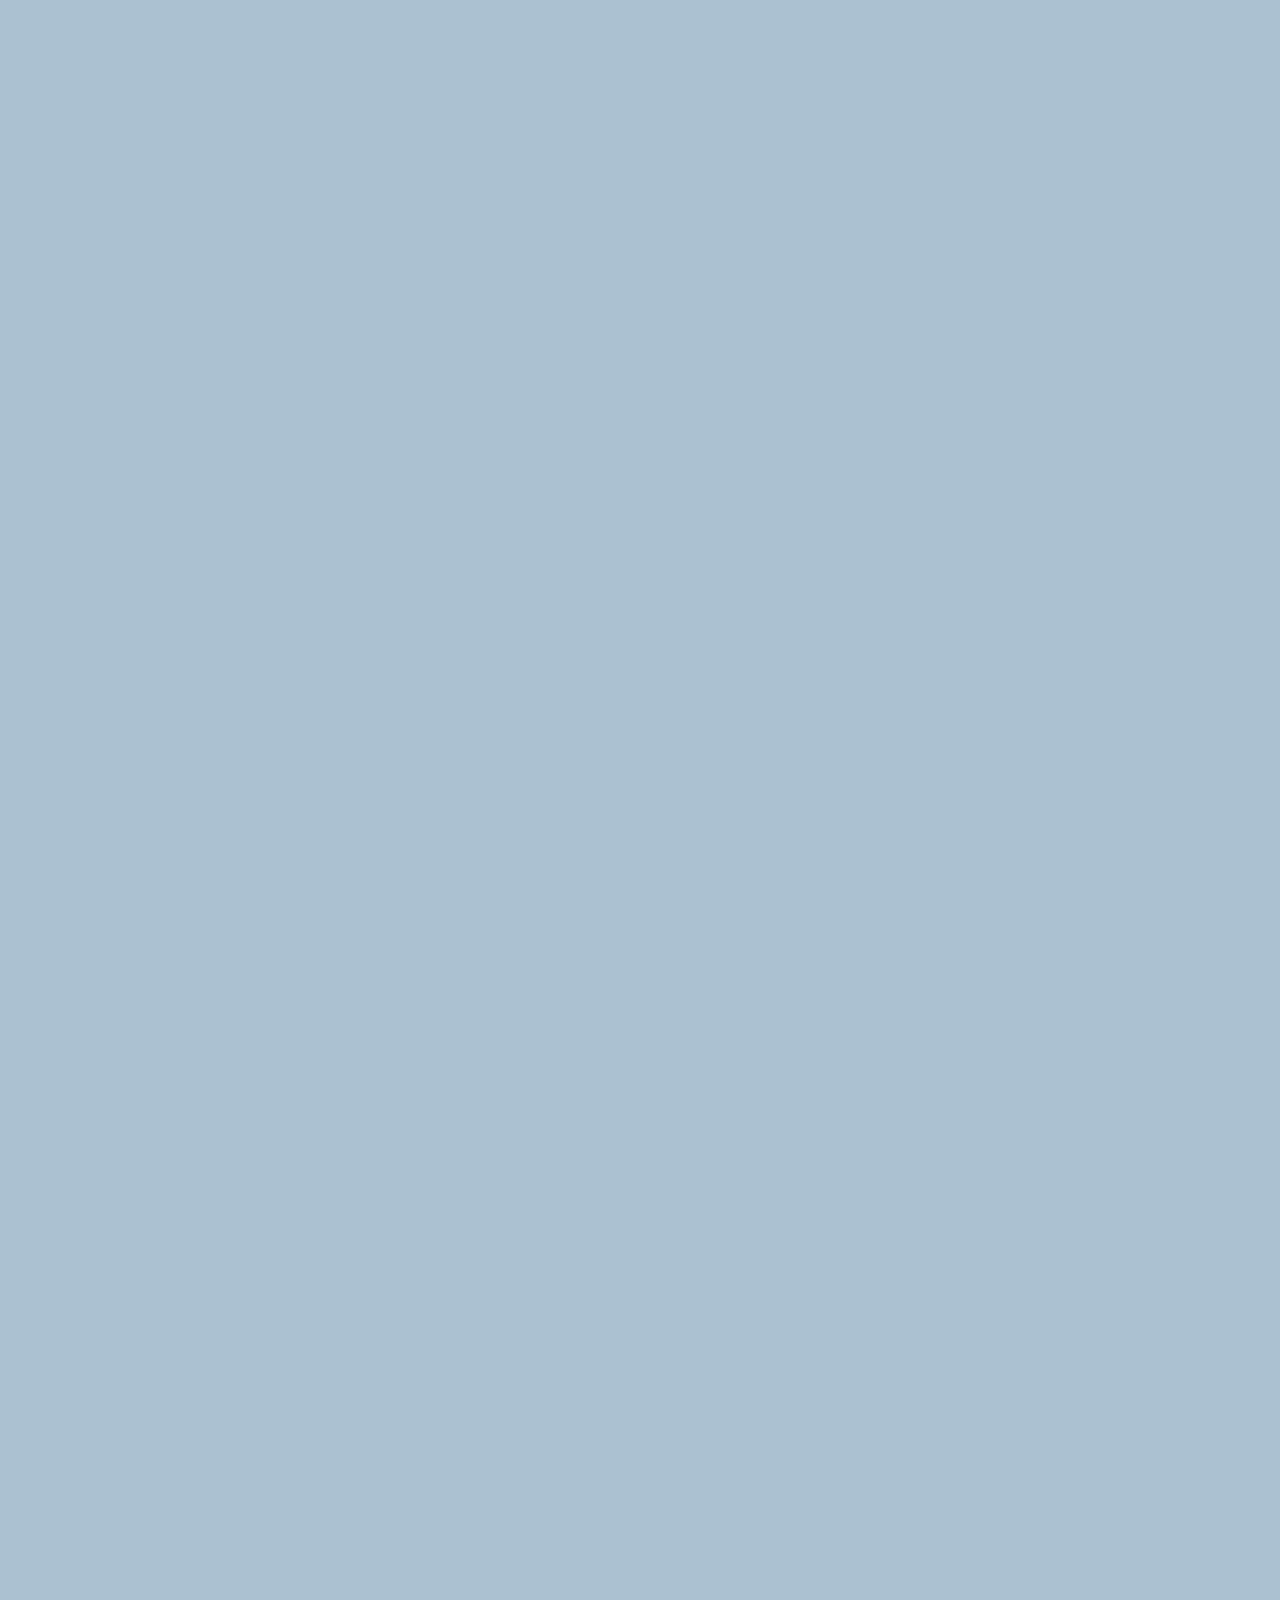
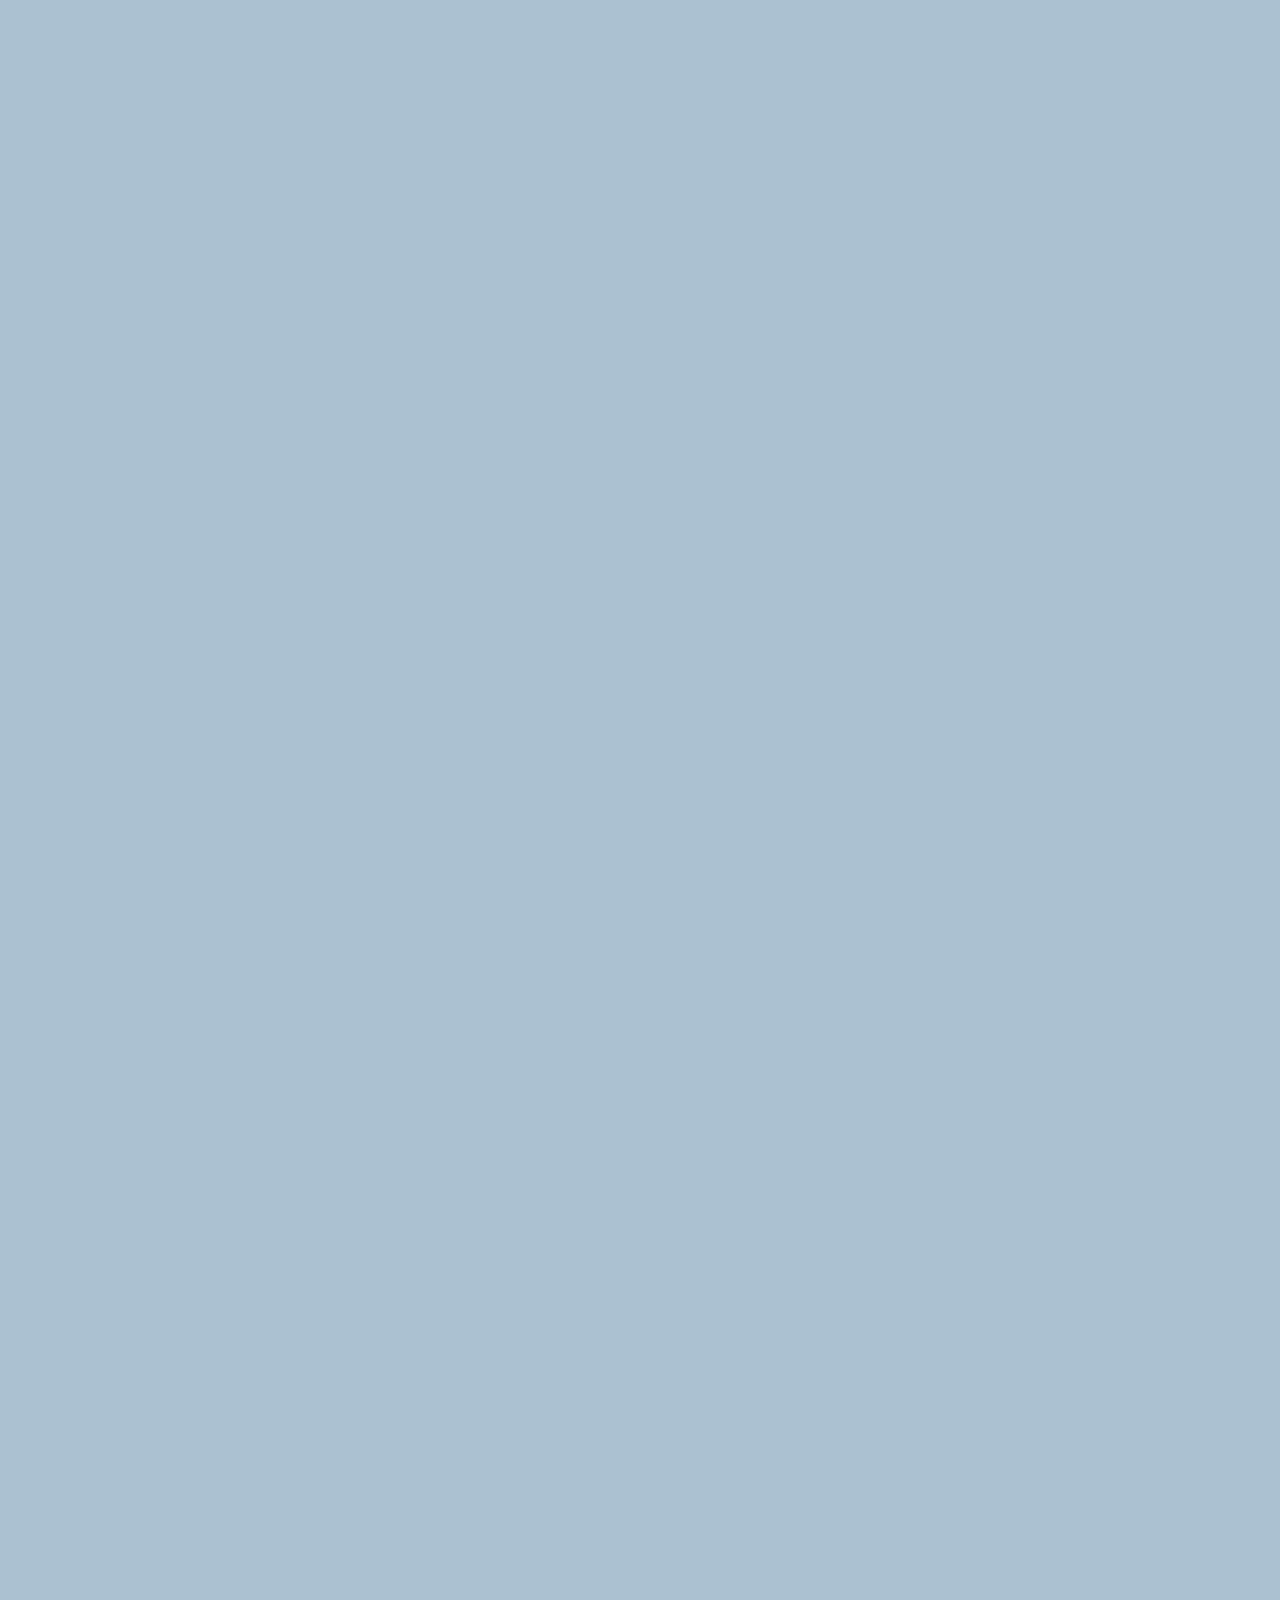
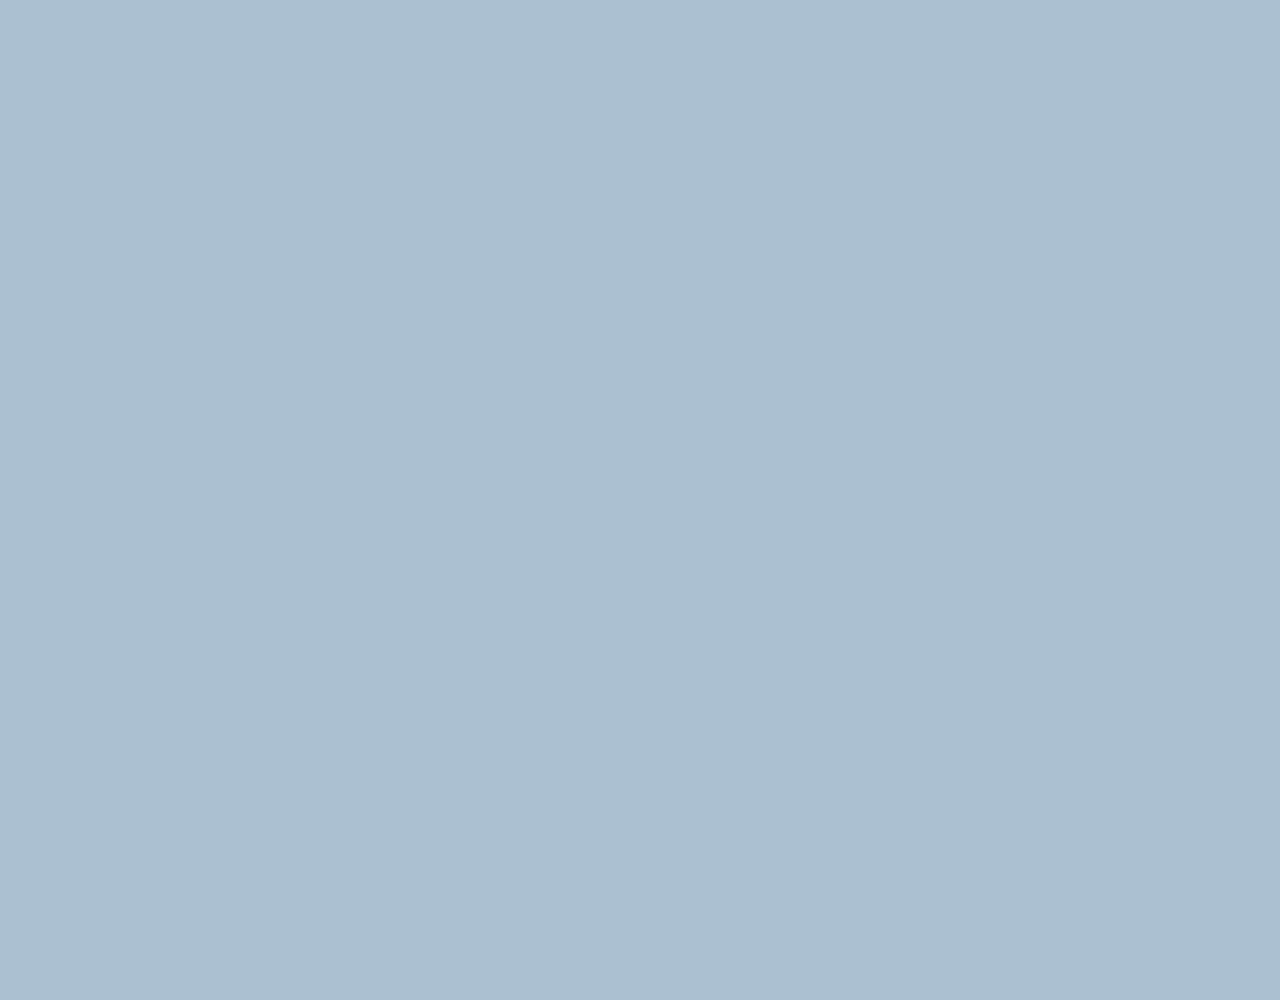
==== commit dc5bfee4: "done" ====
--- a/chat.html
+++ b/chat.html
@@ -75,6 +75,16 @@
         </div>
     </form>
 
+    <div id="no-mobile">
+        <span>Your screen is too big ㅠㅠ</span>
+    </div>
+
+
+    <div id="no-rotate">
+        <span>Pls rotate your phone..</span>
+    </div>
+    
+
 
     <script src="https://kit.fontawesome.com/2cb872ecbb.js" 
     crossorigin="anonymous"></script>
--- a/css/styles.css
+++ b/css/styles.css
@@ -10,6 +10,7 @@
 @import "components/user-component.css";
 @import "components/badge.css";
 @import "components/icon-row.css";
+@import "components/no-mobile.css";
 /* screens */
 @import "screens/login.css";
 @import "screens/friends.css";
